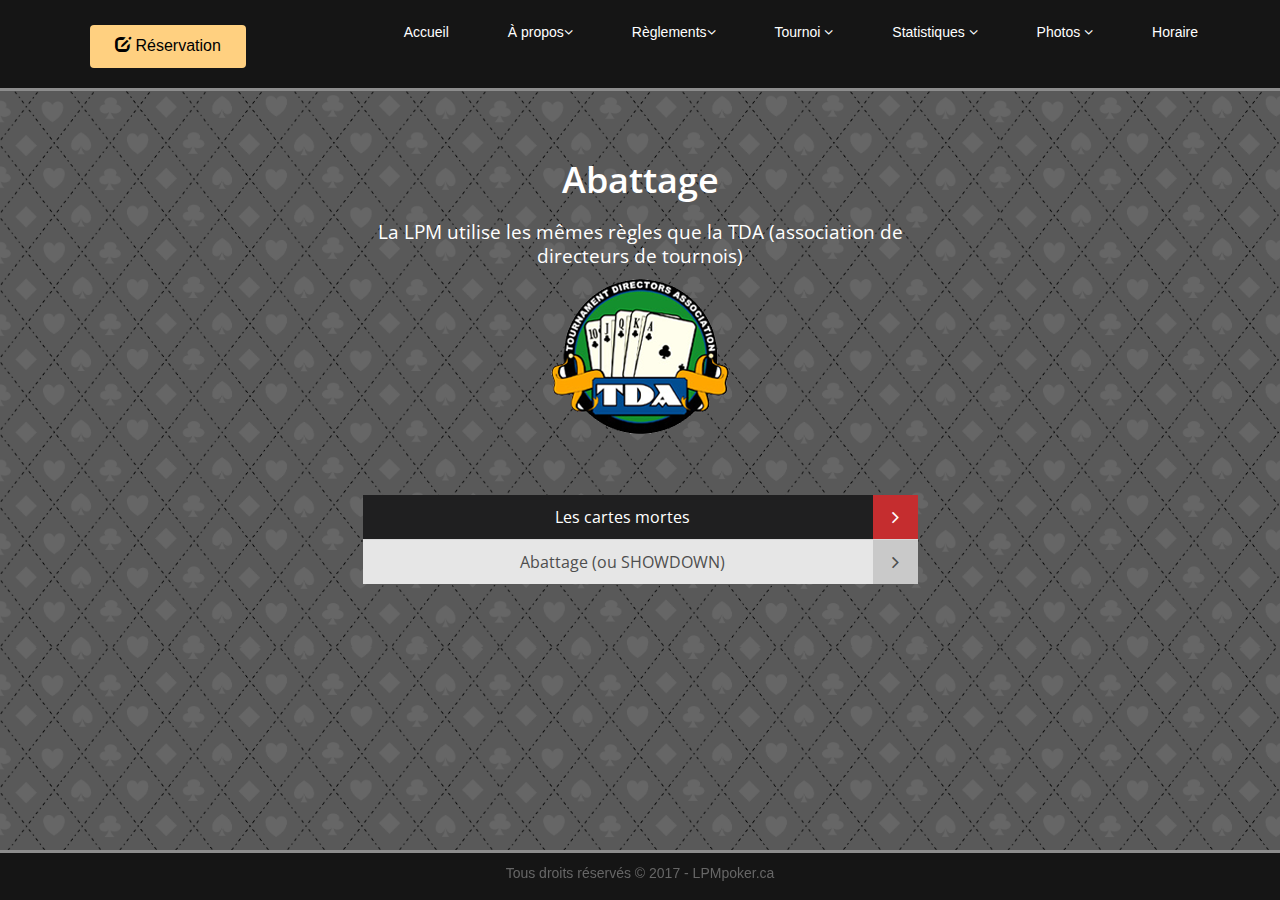
==== Abattage.html @ ae27a66c "first website upload" ====
<!DOCTYPE HTML>
<html lang="en">
<head>
 <meta charset="utf-8">
 <meta name="viewport" content="width=device-width, initial-scale=1.0">
 <meta name="description" content="">
 <meta name="author" content="">
 <title>Abattage | LPM</title>

 <link href="css/bootstrap.min.css" rel="stylesheet">
 <link href="css/font-awesome.min.css" rel="stylesheet">
 <link href="css/animate.min.css" rel="stylesheet">
 <link href="css/prettyPhoto.css" rel="stylesheet">
 <link href="css/main.css" rel="stylesheet">
 <link href="css/responsive.css" rel="stylesheet">
<link href="css/custom.css" rel="stylesheet">
 <link href="css/styles.css" rel="stylesheet" type="text/css">
<link rel="stylesheet" id="font-awesome-css" href="//netdna.bootstrapcdn.com/font-awesome/4.0.3/css/font-awesome.css" type="text/css" media="screen">
  
    
 <script src="js/html5shiv.js"></script>
 <script src="js/respond.min.js"></script>
 <![endif]-->
 <link rel="shortcut icon" href="images/ico/11.ico">
 <link rel="apple-touch-icon-precomposed" sizes="144x144" href="images/ico/apple-touch-icon-144-precomposed.png">
 <link rel="apple-touch-icon-precomposed" sizes="114x114" href="images/ico/apple-touch-icon-114-precomposed.png">
 <link rel="apple-touch-icon-precomposed" sizes="72x72" href="images/ico/apple-touch-icon-72-precomposed.png">
 <link rel="apple-touch-icon-precomposed" href="images/ico/apple-touch-icon-57-precomposed.png">
 
  <style>
body {
    background-image: url("images/overall/Background1.jpg");
    background-size: 500px;
}
</style>
</head>

<body class="start">
 <header id="header">
 <nav class="navbar navbar-inverse navbar-fixed-top " role="navigation">
 <div class="container">
 <div class="navbar-header">
 <button type="button" class="navbar-toggle" data-toggle="collapse" data-target=".navbar-collapse">
 <span class="sr-only">Toggle navigation</span>
 <span class="icon-bar"></span>
 <span class="icon-bar"></span>
 <span class="icon-bar"></span>
 </button>
 <div class="Reservation">
<a style="color:black;" href="Reservation.html" class="btn btn-reservation " role="button"><span class="glyphicon glyphicon-edit"></span> Réservation</a>            
</div>

<style>
.navbar-inverse {
  border-bottom: 3px solid #8c8c8c;
}
</style>

<style>
  .btn-reservation{
    padding: 10px 25px;
  background: #FFD080;
  color: #fff;
  border-radius: 4px;
  border:none;
  margin-top: 10px;
  margin-left: 20px;
  margin-bottom: 20px;
  text-align: center;
  font-size: 16px;
}       
</style> 
 </div>
 <div class="collapse navbar-collapse navbar-right">
 <ul class="nav navbar-nav">
 <li><a href="index.html">Accueil</a></li> 
 <li class="dropdown">
 <a class="dropdown-toggle" data-toggle="dropdown"
 href="#">À propos<i class=
 "fa fa-angle-down"></i></a>
 <ul class="dropdown-menu">
 <li>
 <a href="Ligue.html">Ligue</a>
 </li>
 <li>
 <a href="Fondation.html">Fondation OES</a>
 </li>
 <li>
 <a href="Partenaires.html">Partenaires</a>
 </li>
 </ul>
 </li>
 <li class="dropdown">
 <a class="dropdown-toggle" data-toggle="dropdown"
 href="#">Règlements<i class=
 "fa fa-angle-down"></i></a>
 <ul class="dropdown-menu">
 <li>
 <a href="Carte.html">Carte</a>
 </li>
 <li>
 <a href="Actions.html">Actions</a>
 </li>
 <li>
 <a href="Donne.html">Donne</a>
 </li>
 <li class="active">
 <a href="Abattage.html">Abattage</a>
 </li>
 </ul>
 </li>
 <li class="dropdown">
 <a href="#" class="dropdown-toggle" data-toggle="dropdown">Tournoi <i class="fa fa-angle-down"></i></a>
 <ul class="dropdown-menu"> 
 <li><a href="Info.html">Information</a></li>
 <li><a href="Promotions.html">Promotions</a></li>
 <li><a href="Reservation.html">Réservation</a></li>
 <li><a href="Structure.html">Sructure</a></li>
 </ul>
 </li>
 <li class="dropdown">
 <a href="#" class="dropdown-toggle" data-toggle="dropdown">Statistiques <i class="fa fa-angle-down"></i></a>
 <ul class="dropdown-menu">
 <li><a href="STH-C.html">Classement LPM</a></li>
 <li><a href="STH-R.html">Résultats LPM</a></li>
 </ul>
 </li>
 
<li class="dropdown">
 <a href="#" class="dropdown-toggle" data-toggle="dropdown">Photos <i class="fa fa-angle-down"></i></a>
 <ul class="dropdown-menu">
 <li ><a href="Champions.html">Champions 2014-15</a></li>
 <li><a href="Champions2.html">Champions 2015-16</a></li>
 <li><a href="Gagnants1.html">Gagnants</a></li> 
 </ul>
 </li>
<li><a href="Horaire.html">Horaire</a></li>
 </ul>
 </div>
 </div>
 </nav>
 </header>

 <style>
 #header{
    padding-bottom: 90px;    
}   
</style>
    
 <section id="blog1 ">
 <div class="container"> 
 <div class="row">
 <div class="col col-xs-12 col-sm-3 col-md-3"></div>  
 <div class="col-xs-12 col-sm-6 col-md-6 wow fadeInDown">
 <div class="center wow fadeInDown">
 <h2 style="color:white;">Abattage</h2>
 <h3 style="color:white;">La LPM utilise les mêmes règles que la TDA (association de directeurs de tournois) </h3> 
 <a href="#"><img src="images/overall/TDA.png" alt="LPM" style="width:180px;height:157px;border:0"> </a> 
 </div>
 <div class="accordion">
 <div class="panel-group" id="accordion1">
 
 
 
 <div class="panel panel-default">
 <div class="text-center"> 
 <div class="panel-heading active">
 <h3 class="panel-title">
 <a class="accordion-toggle" data-toggle="collapse" data-parent="#accordion1" href="#collapseThree1">
 Les cartes mortes
 <i class="fa fa-angle-right pull-right"></i>
 </a>
 </h3>
 </div>
     </div>
 <div id="collapseThree1" class="panel-collapse collapse">
 <div class="panel-body">
 
 <h3><b><font color=black>PASSER.</font></b><br><br>Une main est morte sur un mot ou un geste indiquant un abandon mais c’est aux joueurs suivants de vérifier la bonne interprétation du mot ou du geste. Passer (ou «folder») oblige aussi à jeter ses cartes faces cachées au milieu de la table de telle manière qu’elles ne puissent être vues.<br><br><b><font color=black>LA MAIN JETÉE INDISCERNABLE</font></b><br><br><font color=red>Toute main jetée faces cachées ayant touché une carte morte (le «muck») et jugée indiscernable par le croupier est déclarée irrémédiablement morte.</font> Le joueur ne pourra pas même récupérer ses dernières mises non suivies ni relancées sauf la partie qui ne pourrait être couverte par ses adversaires encore en jeu.<br><br><b><font color=black>LA MAIN JETÉE DISCERNABLE</font></b><br><br><font color=red>Toute main jetée faces cachées n’ayant pas touché les autres cartes mortes et même jugée discernable par le croupier est déclarée morte.</font> Elle ne peut être récupérée que dans de rares cas (impliquant une faute adverse et un montant conséquent) et sur le seul jugement du directeur de tournoi.<br><br><b><font color=black>LA MAIN TUÉE</font></b><br><br>Est morte toute main ramassée ou jetée faces cachées accidentellement par le croupier ou un autre joueur <font color=red>(rappel : c’est au joueur de protéger ses propres cartes)</font>. Si elle n’a pas touché d’autres cartes mortes ou est jugée discernable par le croupier, elle peut éventuellement être récupérée dans certains cas (impliquant un montant conséquent) et sur le seul jugement du directeur de tournoi. Si un joueur s’est fait prendre son jeu mais que ses dernières mises n’ont pas encore été ni payées ni relancées, il peut les récupérer.</h3>
 </div>
 </div>
 </div>
 <div class="panel panel-default">
 <div class="text-center"> 
 <div class="panel-heading">
 <h3 class="panel-title">
 <a class="accordion-toggle" data-toggle="collapse" data-parent="#accordion1" href="#collapseFour1">
 Abattage (ou SHOWDOWN) 
 <i class="fa fa-angle-right pull-right"></i>
 </a>
 </h3>
 </div>
     </div>
 <div id="collapseFour1" class="panel-collapse collapse">
 <div class="panel-body">
 
 <h3><b><font color=black>LA RÈGLE DU SHOW ONE SHOW ALL</font></b><br><br><font color=red>Un jeu gagnant par abandon (donc avant l’abattage), s’il est montré à une personne, doit l’être à tous.</font><br><br><b><font color=black>MONTRER UNE SEULE CARTE</font></b><br><br> Un joueur gagnant par abandon (donc avant l’abattage) peut ne montrer qu’une seule carte.<br><br><b><font color=black>L’ORDRE D’ABATTAGE DES MAINS</font></b><br><br> Un joueur prétendant gagner à l’abattage doit montrer sa main. <font color=red>C’est au dernier relanceur du dernier tour d’enchères (ou au premier de parole s’il n’y a pas eu de mise au dernier tour) d’exposer d’abord son jeu, puis ceux qui prétendent le battre dans le sens des aiguilles d’une montre.</font> Il est cependant de bon ton de montrer rapidement un jeu fortement susceptible de gagner.<br><br><b><font color=black>LES MAINS « ALL-IN »</font></b><br><br> Quand plus aucune mise ne peut être effectuée avant la fin d’un coup parce que tous les joueurs (ou tous sauf un) sont à tapis : toutes les cartes des joueurs encore dans le coup sont obligatoirement et immédiatement révélées et ne peuvent en aucun cas être jetées faces cachées. Les cartes restantes du board sont alors révélées et le gagnant est désigné.<br><br><b><font color=black>LE DROIT DE CACHER UNE MAIN PERDANTE</font></b><br><br> Les joueurs renonçant à gagner et n’ayant pas encore montré leur main peuvent la jeter faces cachées (sauf dans le cas des joueurs à tapis). Cet acte n’est pas une action de passer (fold) car cela n’existe pas à l’abattage mais bien un simple droit de jeter sa main (muck) qui ne prendra effet que lorsque la main sera effectivement mélangée aux autres cartes jetées par le croupier ou le donneur. Cet acte peut-être interrompu par une demande exceptionnelle à voir les cartes (voir plus loin).<br><br><b><font color=black>LE DROIT DE CACHER UNE MAIN GAGNANTE</font></b><br><br> Dans le cas d’un abattage ou tous les joueurs sauf un renoncent à gagner en jetant leurs cartes faces cachées, le dernier joueur gagne le pot comme possesseur de la dernière main vivante et n’est pas obligé de la montrer. Cet acte peut-être interrompu par une demande exceptionnelle à voir les cartes (voir plus loin).<br><br><b><font color=black>LE DROIT DE VOIR LES CARTES A L’ABATTAGE</font></b><br><br> N’importe quel joueur à la table peut exiger de voir exceptionnellement les mains non dévoilées qui étaient présentes à l’abattage. Néanmoins ce droit n’a pour seul but que de combattre la collusion et il ne pourra en aucun cas être utilisé ni en tête à tête ni de manière continuelle. Ce droit n’est habituellement accordé par les managers qu’une seule fois par personne et par tournoi.<br><br><b><font color=black>LES MALENTENDUS A L’ABATTAGE</font></b><br><br> Les cartes parlent : elles déterminent le vainqueur si des annonces incorrectes de mains ont été faites. Une mauvaise annonce de main jugée volontaire ou répétitive par l’arbitrage sera sanctionnée. Une main jetée faces cachées pendant l’abattage peut être récupérée par son propriétaire (puisqu’il ne s’agit pas d’une main passée, voir plus haut) si elle est jugée discernable et sous le contrôle du directeur de tournoi. Une main jetée faces cachées pendant l’abattage et qui se retourne, soit accidentellement, soit par l’intervention du gagnant en cours, est vivante. Une main jetée faces cachées pendant l’abattage et retournée soit par le croupier, soit par un quelconque joueur autre que le gagnant en cours, soit sur une demande de ces mêmes joueurs, est morte. Toute main non clairement discernable est morte, même dans le cas d’une mauvaise annonce adverse. Rappel : c’est aux joueurs de protéger leurs mains jusqu’à ce que le vainqueur soit clairement établi.<br><br><b><font color=black>LA MAIN GAGNANTE A L’ABATTAGE</font></b><br><br>La main gagnante montrée par le vainqueur à l’abattage doit l’être entièrement (les deux cartes) et à tous.<br><br><b><font color=black>PROTEGER LA MAIN GAGNANTE</font></b><br><br> La main gagnante doit absolument être protégée et mise à l’écart par le croupier ou le donneur et ceci même sur abandon des adversaires. Ceci afin de systématiquement ramasser les mains perdantes et d’être sûr d’attribuer les jetons à la dernière main vivante avant de la ramasser elle-même et de la mélanger au paquet.<br><br><b><font color=black>LE VAINQUEUR INDEFINI</font></b><br><br> Si un pot est attribué prématurément à un joueur sur une faute du donneur ou d’un joueur hors du coup et que cette faute a provoqué une situation ou le véritable vainqueur ne peut être défini : le pot sera partagé entre les derniers joueurs en lice.<br><br><b><font color=black>LE JETON SUPPLEMENTAIRE</font></b><br><br> En cas de partage, les jetons indivisibles sont donnés aux premiers joueurs à gauche du bouton (ou du donneur).<br><br><b><font color=black>LES PARTAGES MULTIPLES</font></b><br><br> Les pots multiples sont partagés un par un en cas de partages multiples et cela en commençant par les pots extérieurs.<br><br><b><font color=black>LES JOUEURS SORTANTS</font></b><br><br>Un joueur éliminé est annoncé par le croupier et doit quitter la table. En l’absence de croupier il doit s’annoncer aux responsables. <font color=red>Seuls les joueurs encore en lice peuvent être assis à une table de tournoi.</font><br><br><b><font color=black>DEUX SORTANTS SIMULTANÉS</font></b><br><br> <font color=red>Si deux joueurs sont éliminés en même temps, celui ayant possédé le plus gros tapis au début du coup sera le mieux classé. Si les deux joueurs possédaient le même tapis, ils sont définitivement ex-æquo.</font><br><br><b><font color=black>ANNONCER LES ERREURS</font></b><br><br> Les joueurs (même hors du coup) sont encouragés à signaler et aider à rectifier toute erreur faite lors de l’attribution finale des pots.</h3>
 
 </div>
 </div>
 </div>
 
 </div>
 </div>
 </div>
 <div class="col col-xs-12 col-sm-3 col-md-3"></div>  
 
 </div>
 </div><!--container-->
 </section>
 
    
 <nav class="navbar navbar-default navbar-fixed-bottom">  
 <div id="footer" class="container">   
  <div class="row">
 <div class="col col-xs-12 col-sm-3 col-md-3"></div>
 <div class="col-xs-12 col-sm-6 col-md-6">
 <div class="text-center"> 
 <div class="widget">
<p>Tous droits réservés &copy; 2017 - LPMpoker.ca</p> 
</div>
 </div>
 </div>
 <div class="col-xs-12 col-sm-3 col-md-3"> </div>     
</div>
 </div>  
</nav>
 
<style>
 #footer {  
  position: absolute;
  left: 0;
  bottom: 0;
  height: 50px;
  width: 100%;  
  margin: auto;
    
  padding-top: 10px;
  padding-bottom: 10px;
  color: #666666;
  background: #151515; 
  border-top: 3px solid #8c8c8c;
}   
</style>   
       
<script src="//static.getclicky.com/js" type="text/javascript"></script>
<script type="text/javascript">try{ clicky.init(100830663); }catch(e){}</script>
<noscript><p><img alt="Clicky" width="1" height="1" src="//in.getclicky.com/100830663ns.gif" /></p></noscript>
 <script src="js/jquery.js"></script>
 <script src="js/bootstrap.min.js"></script>
 <script src="js/jquery.prettyPhoto.js"></script>
 <script src="js/jquery.isotope.min.js"></script>
 <script src="js/main.js"></script>
 <script src="js/wow.min.js"></script>
<script src="//ajax.googleapis.com/ajax/libs/jquery/1.11.0/jquery.min.js"></script>
 <div class="scroll-top-wrapper ">
<span class="scroll-top-inner">
 <i class="fa fa-2x fa-arrow-circle-up"></i>
</span>
 </div>
 
</body>
</html>
---- css/prettyPhoto.css ----
div.pp_default .pp_top,div.pp_default .pp_top .pp_middle,div.pp_default .pp_top .pp_left,div.pp_default .pp_top .pp_right,div.pp_default .pp_bottom,div.pp_default .pp_bottom .pp_left,div.pp_default .pp_bottom .pp_middle,div.pp_default .pp_bottom .pp_right{height:13px}
div.pp_default .pp_top .pp_left{background:url(../images/prettyPhoto/default/sprite.png) -78px -93px no-repeat}
div.pp_default .pp_top .pp_middle{background:url(../images/prettyPhoto/default/sprite_x.png) top left repeat-x}
div.pp_default .pp_top .pp_right{background:url(../images/prettyPhoto/default/sprite.png) -112px -93px no-repeat}
div.pp_default .pp_content .ppt{color:#f8f8f8}
div.pp_default .pp_content_container .pp_left{background:url(../images/prettyPhoto/default/sprite_y.png) -7px 0 repeat-y;padding-left:13px}
div.pp_default .pp_content_container .pp_right{background:url(../images/prettyPhoto/default/sprite_y.png) top right repeat-y;padding-right:13px}
div.pp_default .pp_next:hover{background:url(../images/prettyPhoto/default/sprite_next.png) center right no-repeat;cursor:pointer}
div.pp_default .pp_previous:hover{background:url(../images/prettyPhoto/default/sprite_prev.png) center left no-repeat;cursor:pointer}
div.pp_default .pp_expand{background:url(../images/prettyPhoto/default/sprite.png) 0 -29px no-repeat;cursor:pointer;width:28px;height:28px}
div.pp_default .pp_expand:hover{background:url(../images/prettyPhoto/default/sprite.png) 0 -56px no-repeat;cursor:pointer}
div.pp_default .pp_contract{background:url(../images/prettyPhoto/default/sprite.png) 0 -84px no-repeat;cursor:pointer;width:28px;height:28px}
div.pp_default .pp_contract:hover{background:url(../images/prettyPhoto/default/sprite.png) 0 -113px no-repeat;cursor:pointer}
div.pp_default .pp_close{width:30px;height:30px;background:url(../images/prettyPhoto/default/sprite.png) 2px 1px no-repeat;cursor:pointer}
div.pp_default .pp_gallery ul li a{background:url(../images/prettyPhoto/default/default_thumb.png) center center #f8f8f8;border:1px solid #aaa}
div.pp_default .pp_social{margin-top:7px}
div.pp_default .pp_gallery a.pp_arrow_previous,div.pp_default .pp_gallery a.pp_arrow_next{position:static;left:auto}
div.pp_default .pp_nav .pp_play,div.pp_default .pp_nav .pp_pause{background:url(../images/prettyPhoto/default/sprite.png) -51px 1px no-repeat;height:30px;width:30px}
div.pp_default .pp_nav .pp_pause{background-position:-51px -29px}
div.pp_default a.pp_arrow_previous,div.pp_default a.pp_arrow_next{background:url(../images/prettyPhoto/default/sprite.png) -31px -3px no-repeat;height:20px;width:20px;margin:4px 0 0}
div.pp_default a.pp_arrow_next{left:52px;background-position:-82px -3px}
div.pp_default .pp_content_container .pp_details{margin-top:5px}
div.pp_default .pp_nav{clear:none;height:30px;width:110px;position:relative}
div.pp_default .pp_nav .currentTextHolder{font-family:Georgia;font-style:italic;color:#999;font-size:11px;left:75px;line-height:25px;position:absolute;top:2px;margin:0;padding:0 0 0 10px}
div.pp_default .pp_close:hover,div.pp_default .pp_nav .pp_play:hover,div.pp_default .pp_nav .pp_pause:hover,div.pp_default .pp_arrow_next:hover,div.pp_default .pp_arrow_previous:hover{opacity:0.7}
div.pp_default .pp_description{font-size:11px;font-weight:700;line-height:14px;margin:5px 50px 5px 0}
div.pp_default .pp_bottom .pp_left{background:url(../images/prettyPhoto/default/sprite.png) -78px -127px no-repeat}
div.pp_default .pp_bottom .pp_middle{background:url(../images/prettyPhoto/default/sprite_x.png) bottom left repeat-x}
div.pp_default .pp_bottom .pp_right{background:url(../images/prettyPhoto/default/sprite.png) -112px -127px no-repeat}
div.pp_default .pp_loaderIcon{background:url(../images/prettyPhoto/default/loader.gif) center center no-repeat}
div.light_rounded .pp_top .pp_left{background:url(../images/prettyPhoto/light_rounded/sprite.png) -88px -53px no-repeat}
div.light_rounded .pp_top .pp_right{background:url(../images/prettyPhoto/light_rounded/sprite.png) -110px -53px no-repeat}
div.light_rounded .pp_next:hover{background:url(../images/prettyPhoto/light_rounded/btnNext.png) center right no-repeat;cursor:pointer}
div.light_rounded .pp_previous:hover{background:url(../images/prettyPhoto/light_rounded/btnPrevious.png) center left no-repeat;cursor:pointer}
div.light_rounded .pp_expand{background:url(../images/prettyPhoto/light_rounded/sprite.png) -31px -26px no-repeat;cursor:pointer}
div.light_rounded .pp_expand:hover{background:url(../images/prettyPhoto/light_rounded/sprite.png) -31px -47px no-repeat;cursor:pointer}
div.light_rounded .pp_contract{background:url(../images/prettyPhoto/light_rounded/sprite.png) 0 -26px no-repeat;cursor:pointer}
div.light_rounded .pp_contract:hover{background:url(../images/prettyPhoto/light_rounded/sprite.png) 0 -47px no-repeat;cursor:pointer}
div.light_rounded .pp_close{width:75px;height:22px;background:url(../images/prettyPhoto/light_rounded/sprite.png) -1px -1px no-repeat;cursor:pointer}
div.light_rounded .pp_nav .pp_play{background:url(../images/prettyPhoto/light_rounded/sprite.png) -1px -100px no-repeat;height:15px;width:14px}
div.light_rounded .pp_nav .pp_pause{background:url(../images/prettyPhoto/light_rounded/sprite.png) -24px -100px no-repeat;height:15px;width:14px}
div.light_rounded .pp_arrow_previous{background:url(../images/prettyPhoto/light_rounded/sprite.png) 0 -71px no-repeat}
div.light_rounded .pp_arrow_next{background:url(../images/prettyPhoto/light_rounded/sprite.png) -22px -71px no-repeat}
div.light_rounded .pp_bottom .pp_left{background:url(../images/prettyPhoto/light_rounded/sprite.png) -88px -80px no-repeat}
div.light_rounded .pp_bottom .pp_right{background:url(../images/prettyPhoto/light_rounded/sprite.png) -110px -80px no-repeat}
div.dark_rounded .pp_top .pp_left{background:url(../images/prettyPhoto/dark_rounded/sprite.png) -88px -53px no-repeat}
div.dark_rounded .pp_top .pp_right{background:url(../images/prettyPhoto/dark_rounded/sprite.png) -110px -53px no-repeat}
div.dark_rounded .pp_content_container .pp_left{background:url(../images/prettyPhoto/dark_rounded/contentPattern.png) top left repeat-y}
div.dark_rounded .pp_content_container .pp_right{background:url(../images/prettyPhoto/dark_rounded/contentPattern.png) top right repeat-y}
div.dark_rounded .pp_next:hover{background:url(../images/prettyPhoto/dark_rounded/btnNext.png) center right no-repeat;cursor:pointer}
div.dark_rounded .pp_previous:hover{background:url(../images/prettyPhoto/dark_rounded/btnPrevious.png) center left no-repeat;cursor:pointer}
div.dark_rounded .pp_expand{background:url(../images/prettyPhoto/dark_rounded/sprite.png) -31px -26px no-repeat;cursor:pointer}
div.dark_rounded .pp_expand:hover{background:url(../images/prettyPhoto/dark_rounded/sprite.png) -31px -47px no-repeat;cursor:pointer}
div.dark_rounded .pp_contract{background:url(../images/prettyPhoto/dark_rounded/sprite.png) 0 -26px no-repeat;cursor:pointer}
div.dark_rounded .pp_contract:hover{background:url(../images/prettyPhoto/dark_rounded/sprite.png) 0 -47px no-repeat;cursor:pointer}
div.dark_rounded .pp_close{width:75px;height:22px;background:url(../images/prettyPhoto/dark_rounded/sprite.png) -1px -1px no-repeat;cursor:pointer}
div.dark_rounded .pp_description{margin-right:85px;color:#fff}
div.dark_rounded .pp_nav .pp_play{background:url(../images/prettyPhoto/dark_rounded/sprite.png) -1px -100px no-repeat;height:15px;width:14px}
div.dark_rounded .pp_nav .pp_pause{background:url(../images/prettyPhoto/dark_rounded/sprite.png) -24px -100px no-repeat;height:15px;width:14px}
div.dark_rounded .pp_arrow_previous{background:url(../images/prettyPhoto/dark_rounded/sprite.png) 0 -71px no-repeat}
div.dark_rounded .pp_arrow_next{background:url(../images/prettyPhoto/dark_rounded/sprite.png) -22px -71px no-repeat}
div.dark_rounded .pp_bottom .pp_left{background:url(../images/prettyPhoto/dark_rounded/sprite.png) -88px -80px no-repeat}
div.dark_rounded .pp_bottom .pp_right{background:url(../images/prettyPhoto/dark_rounded/sprite.png) -110px -80px no-repeat}
div.dark_rounded .pp_loaderIcon{background:url(../images/prettyPhoto/dark_rounded/loader.gif) center center no-repeat}
div.dark_square .pp_left,div.dark_square .pp_middle,div.dark_square .pp_right,div.dark_square .pp_content{background:#000}
div.dark_square .pp_description{color:#fff;margin:0 85px 0 0}
div.dark_square .pp_loaderIcon{background:url(../images/prettyPhoto/dark_square/loader.gif) center center no-repeat}
div.dark_square .pp_expand{background:url(../images/prettyPhoto/dark_square/sprite.png) -31px -26px no-repeat;cursor:pointer}
div.dark_square .pp_expand:hover{background:url(../images/prettyPhoto/dark_square/sprite.png) -31px -47px no-repeat;cursor:pointer}
div.dark_square .pp_contract{background:url(../images/prettyPhoto/dark_square/sprite.png) 0 -26px no-repeat;cursor:pointer}
div.dark_square .pp_contract:hover{background:url(../images/prettyPhoto/dark_square/sprite.png) 0 -47px no-repeat;cursor:pointer}
div.dark_square .pp_close{width:75px;height:22px;background:url(../images/prettyPhoto/dark_square/sprite.png) -1px -1px no-repeat;cursor:pointer}
div.dark_square .pp_nav{clear:none}
div.dark_square .pp_nav .pp_play{background:url(../images/prettyPhoto/dark_square/sprite.png) -1px -100px no-repeat;height:15px;width:14px}
div.dark_square .pp_nav .pp_pause{background:url(../images/prettyPhoto/dark_square/sprite.png) -24px -100px no-repeat;height:15px;width:14px}
div.dark_square .pp_arrow_previous{background:url(../images/prettyPhoto/dark_square/sprite.png) 0 -71px no-repeat}
div.dark_square .pp_arrow_next{background:url(../images/prettyPhoto/dark_square/sprite.png) -22px -71px no-repeat}
div.dark_square .pp_next:hover{background:url(../images/prettyPhoto/dark_square/btnNext.png) center right no-repeat;cursor:pointer}
div.dark_square .pp_previous:hover{background:url(../images/prettyPhoto/dark_square/btnPrevious.png) center left no-repeat;cursor:pointer}
div.light_square .pp_expand{background:url(../images/prettyPhoto/light_square/sprite.png) -31px -26px no-repeat;cursor:pointer}
div.light_square .pp_expand:hover{background:url(../images/prettyPhoto/light_square/sprite.png) -31px -47px no-repeat;cursor:pointer}
div.light_square .pp_contract{background:url(../images/prettyPhoto/light_square/sprite.png) 0 -26px no-repeat;cursor:pointer}
div.light_square .pp_contract:hover{background:url(../images/prettyPhoto/light_square/sprite.png) 0 -47px no-repeat;cursor:pointer}
div.light_square .pp_close{width:75px;height:22px;background:url(../images/prettyPhoto/light_square/sprite.png) -1px -1px no-repeat;cursor:pointer}
div.light_square .pp_nav .pp_play{background:url(../images/prettyPhoto/light_square/sprite.png) -1px -100px no-repeat;height:15px;width:14px}
div.light_square .pp_nav .pp_pause{background:url(../images/prettyPhoto/light_square/sprite.png) -24px -100px no-repeat;height:15px;width:14px}
div.light_square .pp_arrow_previous{background:url(../images/prettyPhoto/light_square/sprite.png) 0 -71px no-repeat}
div.light_square .pp_arrow_next{background:url(../images/prettyPhoto/light_square/sprite.png) -22px -71px no-repeat}
div.light_square .pp_next:hover{background:url(../images/prettyPhoto/light_square/btnNext.png) center right no-repeat;cursor:pointer}
div.light_square .pp_previous:hover{background:url(../images/prettyPhoto/light_square/btnPrevious.png) center left no-repeat;cursor:pointer}
div.facebook .pp_top .pp_left{background:url(../images/prettyPhoto/facebook/sprite.png) -88px -53px no-repeat}
div.facebook .pp_top .pp_middle{background:url(../images/prettyPhoto/facebook/contentPatternTop.png) top left repeat-x}
div.facebook .pp_top .pp_right{background:url(../images/prettyPhoto/facebook/sprite.png) -110px -53px no-repeat}
div.facebook .pp_content_container .pp_left{background:url(../images/prettyPhoto/facebook/contentPatternLeft.png) top left repeat-y}
div.facebook .pp_content_container .pp_right{background:url(../images/prettyPhoto/facebook/contentPatternRight.png) top right repeat-y}
div.facebook .pp_expand{background:url(../images/prettyPhoto/facebook/sprite.png) -31px -26px no-repeat;cursor:pointer}
div.facebook .pp_expand:hover{background:url(../images/prettyPhoto/facebook/sprite.png) -31px -47px no-repeat;cursor:pointer}
div.facebook .pp_contract{background:url(../images/prettyPhoto/facebook/sprite.png) 0 -26px no-repeat;cursor:pointer}
div.facebook .pp_contract:hover{background:url(../images/prettyPhoto/facebook/sprite.png) 0 -47px no-repeat;cursor:pointer}
div.facebook .pp_close{width:22px;height:22px;background:url(../images/prettyPhoto/facebook/sprite.png) -1px -1px no-repeat;cursor:pointer}
div.facebook .pp_description{margin:0 37px 0 0}
div.facebook .pp_loaderIcon{background:url(../images/prettyPhoto/facebook/loader.gif) center center no-repeat}
div.facebook .pp_arrow_previous{background:url(../images/prettyPhoto/facebook/sprite.png) 0 -71px no-repeat;height:22px;margin-top:0;width:22px}
div.facebook .pp_arrow_previous.disabled{background-position:0 -96px;cursor:default}
div.facebook .pp_arrow_next{background:url(../images/prettyPhoto/facebook/sprite.png) -32px -71px no-repeat;height:22px;margin-top:0;width:22px}
div.facebook .pp_arrow_next.disabled{background-position:-32px -96px;cursor:default}
div.facebook .pp_nav{margin-top:0}
div.facebook .pp_nav p{font-size:15px;padding:0 3px 0 4px}
div.facebook .pp_nav .pp_play{background:url(../images/prettyPhoto/facebook/sprite.png) -1px -123px no-repeat;height:22px;width:22px}
div.facebook .pp_nav .pp_pause{background:url(../images/prettyPhoto/facebook/sprite.png) -32px -123px no-repeat;height:22px;width:22px}
div.facebook .pp_next:hover{background:url(../images/prettyPhoto/facebook/btnNext.png) center right no-repeat;cursor:pointer}
div.facebook .pp_previous:hover{background:url(../images/prettyPhoto/facebook/btnPrevious.png) center left no-repeat;cursor:pointer}
div.facebook .pp_bottom .pp_left{background:url(../images/prettyPhoto/facebook/sprite.png) -88px -80px no-repeat}
div.facebook .pp_bottom .pp_middle{background:url(../images/prettyPhoto/facebook/contentPatternBottom.png) top left repeat-x}
div.facebook .pp_bottom .pp_right{background:url(../images/prettyPhoto/facebook/sprite.png) -110px -80px no-repeat}
div.pp_pic_holder a:focus{outline:none}
div.pp_overlay{background:#000;display:none;left:0;position:absolute;top:0;width:100%;z-index:9500}
div.pp_pic_holder{display:none;position:absolute;width:100px;z-index:10000}
.pp_content{height:40px;min-width:40px}
* html .pp_content{width:40px}
.pp_content_container{position:relative;text-align:left;width:100%}
.pp_content_container .pp_left{padding-left:20px}
.pp_content_container .pp_right{padding-right:20px}
.pp_content_container .pp_details{float:left;margin:10px 0 2px}
.pp_description{display:none;margin:0}
.pp_social{float:left;margin:0}
.pp_social .facebook{float:left;margin-left:5px;width:55px;overflow:hidden}
.pp_social .twitter{float:left}
.pp_nav{clear:right;float:left;margin:3px 10px 0 0}
.pp_nav p{float:left;white-space:nowrap;margin:2px 4px}
.pp_nav .pp_play,.pp_nav .pp_pause{float:left;margin-right:4px;text-indent:-10000px}
a.pp_arrow_previous,a.pp_arrow_next{display:block;float:left;height:15px;margin-top:3px;overflow:hidden;text-indent:-10000px;width:14px}
.pp_hoverContainer{position:absolute;top:0;width:100%;z-index:2000}
.pp_gallery{display:none;left:50%;margin-top:-50px;position:absolute;z-index:10000}
.pp_gallery div{float:left;overflow:hidden;position:relative}
.pp_gallery ul{float:left;height:35px;position:relative;white-space:nowrap;margin:0 0 0 5px;padding:0}
.pp_gallery ul a{border:1px rgba(0,0,0,0.5) solid;display:block;float:left;height:33px;overflow:hidden}
.pp_gallery ul a img{border:0}
.pp_gallery li{display:block;float:left;margin:0 5px 0 0;padding:0}
.pp_gallery li.default a{background:url(../images/prettyPhoto/facebook/default_thumbnail.gif) 0 0 no-repeat;display:block;height:33px;width:50px}
.pp_gallery .pp_arrow_previous,.pp_gallery .pp_arrow_next{margin-top:7px!important}
a.pp_next{background:url(../images/prettyPhoto/light_rounded/btnNext.png) 10000px 10000px no-repeat;display:block;float:right;height:100%;text-indent:-10000px;width:49%}
a.pp_previous{background:url(../images/prettyPhoto/light_rounded/btnNext.png) 10000px 10000px no-repeat;display:block;float:left;height:100%;text-indent:-10000px;width:49%}
a.pp_expand,a.pp_contract{cursor:pointer;display:none;height:20px;position:absolute;right:30px;text-indent:-10000px;top:10px;width:20px;z-index:20000}
a.pp_close{position:absolute;right:0;top:0;display:block;line-height:22px;text-indent:-10000px}
.pp_loaderIcon{display:block;height:24px;left:50%;position:absolute;top:50%;width:24px;margin:-12px 0 0 -12px}
#pp_full_res{line-height:1!important}
#pp_full_res .pp_inline{text-align:left}
#pp_full_res .pp_inline p{margin:0 0 15px}
div.ppt{color:#fff;display:none;font-size:17px;z-index:9999;margin:0 0 5px 15px}
div.pp_default .pp_content,div.light_rounded .pp_content{background-color:#fff}
div.pp_default #pp_full_res .pp_inline,div.light_rounded .pp_content .ppt,div.light_rounded #pp_full_res .pp_inline,div.light_square .pp_content .ppt,div.light_square #pp_full_res .pp_inline,div.facebook .pp_content .ppt,div.facebook #pp_full_res .pp_inline{color:#000}
div.pp_default .pp_gallery ul li a:hover,div.pp_default .pp_gallery ul li.selected a,.pp_gallery ul a:hover,.pp_gallery li.selected a{border-color:#fff}
div.pp_default .pp_details,div.light_rounded .pp_details,div.dark_rounded .pp_details,div.dark_square .pp_details,div.light_square .pp_details,div.facebook .pp_details{position:relative}
div.light_rounded .pp_top .pp_middle,div.light_rounded .pp_content_container .pp_left,div.light_rounded .pp_content_container .pp_right,div.light_rounded .pp_bottom .pp_middle,div.light_square .pp_left,div.light_square .pp_middle,div.light_square .pp_right,div.light_square .pp_content,div.facebook .pp_content{background:#fff}
div.light_rounded .pp_description,div.light_square .pp_description{margin-right:85px}
div.light_rounded .pp_gallery a.pp_arrow_previous,div.light_rounded .pp_gallery a.pp_arrow_next,div.dark_rounded .pp_gallery a.pp_arrow_previous,div.dark_rounded .pp_gallery a.pp_arrow_next,div.dark_square .pp_gallery a.pp_arrow_previous,div.dark_square .pp_gallery a.pp_arrow_next,div.light_square .pp_gallery a.pp_arrow_previous,div.light_square .pp_gallery a.pp_arrow_next{margin-top:12px!important}
div.light_rounded .pp_arrow_previous.disabled,div.dark_rounded .pp_arrow_previous.disabled,div.dark_square .pp_arrow_previous.disabled,div.light_square .pp_arrow_previous.disabled{background-position:0 -87px;cursor:default}
div.light_rounded .pp_arrow_next.disabled,div.dark_rounded .pp_arrow_next.disabled,div.dark_square .pp_arrow_next.disabled,div.light_square .pp_arrow_next.disabled{background-position:-22px -87px;cursor:default}
div.light_rounded .pp_loaderIcon,div.light_square .pp_loaderIcon{background:url(../images/prettyPhoto/light_rounded/loader.gif) center center no-repeat}
div.dark_rounded .pp_top .pp_middle,div.dark_rounded .pp_content,div.dark_rounded .pp_bottom .pp_middle{background:url(../images/prettyPhoto/dark_rounded/contentPattern.png) top left repeat}
div.dark_rounded .currentTextHolder,div.dark_square .currentTextHolder{color:#c4c4c4}
div.dark_rounded #pp_full_res .pp_inline,div.dark_square #pp_full_res .pp_inline{color:#fff}
.pp_top,.pp_bottom{height:20px;position:relative}
* html .pp_top,* html .pp_bottom{padding:0 20px}
.pp_top .pp_left,.pp_bottom .pp_left{height:20px;left:0;position:absolute;width:20px}
.pp_top .pp_middle,.pp_bottom .pp_middle{height:20px;left:20px;position:absolute;right:20px}
* html .pp_top .pp_middle,* html .pp_bottom .pp_middle{left:0;position:static}
.pp_top .pp_right,.pp_bottom .pp_right{height:20px;left:auto;position:absolute;right:0;top:0;width:20px}
.pp_fade,.pp_gallery li.default a img{display:none}
---- css/main.css ----
@import url(http://fonts.googleapis.com/css?family=Open+Sans:300italic,400italic,600italic,700italic,800italic,400,600,700,300,800);

/************************
 ******* body *********
 *********************/

body{
    height: 100%;
    background-image: url(/images/overall/Background1.jpg);
    background-size: 500px;
    background-attachment: scroll; 
}

 
/************************
 ******* Horaire *********
 *********************/

 .agenda {  }

/*Header*/
.Date  {
color: burlywood;
text-align: center;
font-size: 18px;
}

.Heure  {
color: burlywood;
text-align: center;
font-size: 18px;
}

.Évènement {
color: burlywood;
text-align: center;
font-size: 18px;
}


/* Dates */
.agenda .agenda-date { width: 170px; }
.agenda .agenda-date .dayofmonth {
  width: 40px;
  font-size: 36px;
  line-height: 36px;
  float: left;
  text-align: right;
  margin-right: 10px; 
  background: #FFD080;
}
  
.dayofweek{
 font-size: 14px;
 color: blanchedalmond;
  
}
.agenda .agenda-date .shortdate {
  font-size: 0.75em;
  color: blanchedalmond;
  font-size: 11px;
}


/* Times */
.agenda .agenda-time { width: 140px;
  text-align: center;
  font-size: 16px;
  color: blanchedalmond;
} 


/* Events */
.agenda .agenda-events {  } 
.agenda .agenda-events .agenda-event  { 
 color: blanchedalmond;
 text-align: center;
} 

.Tournoi{
 color: blanchedalmond;
 text-align: center; 
 font-size: 12px;
}

@media (max-width: 767px) {
    
}

/*************************
*******scroll-top-wrapper******
**************************/
.scroll-top-wrapper {
 position: fixed;
opacity: 0;
visibility: hidden;
overflow: hidden;
text-align: center;
z-index: 99999999;
 background-color: #777777;
color: #eeeeee;
width: 50px;
height: 48px;
line-height: 48px;
right: 30px;
bottom: 30px;
padding-top: 2px;
border-top-left-radius: 10px;
border-top-right-radius: 10px;
border-bottom-right-radius: 10px;
border-bottom-left-radius: 10px;
-webkit-transition: all 0.5s ease-in-out;
-moz-transition: all 0.5s ease-in-out;
-ms-transition: all 0.5s ease-in-out;
-o-transition: all 0.5s ease-in-out;
transition: all 0.5s ease-in-out;
}
.scroll-top-wrapper:hover {
background-color: #888888;
}
.scroll-top-wrapper.show {
 visibility:visible;
 cursor:pointer;
opacity: 1.0;
}
.scroll-top-wrapper i.fa {
line-height: inherit;
}


/*************************
*******Header******
**************************/

.btn-reservation{
    padding: 10px 25px;
  background: #FFD080;
  color: #fff;
  border-radius: 4px;
  border:none;
  margin-top: 10px;
  margin-left: 20px;
  margin-bottom: 20px;
  text-align: center;
  font-size: 16px;
}

.navbar-inverse {
  border-bottom: 3px solid #8c8c8c;
}

#header{
    padding-bottom: 90px;
    
}



/*************************
*******Blog1******
**************************/
 


/*************************
*******Footer******
**************************/
#footer {
    
  position: absolute;
  left: 0;
  bottom: 0;
  height: 50px;
  width: 100%;  
  margin: auto;
    
  padding-top: 10px;
  padding-bottom: 10px;
  color: #666666;
  background: #151515; 
  border-top: 3px solid #8c8c8c;
}

#footer a {
  color: #fff;
}

#footer a:hover {
  color: #e58c8e;
}

#footer ul {
  list-style: none;
  padding: 0;
  margin: 0;
}

#footer ul > li {
  display: inline-block;
  margin-left: 15px;
}
 
#footer ul li a {
  color: #808080;
}

#footer .widget {
  margin-bottom: 20px;
}

.middle1,
  middle2{
  padding-top: 5px;
  }





/*************************
*******Typography******
**************************/
 
    
  background: #fff;  
  font-family: 'Open Sans', sans-serif;
  color:#4e4e4e;
  line-height: 22px;
}

.jumbotron{
    position: relative;
    padding: 200px 0 140px 0;
    margin-top:0 !important;
    background: #eee;
    text-align:center;
    margin-bottom: 25px !important;
}

h1,
h2,
h3,
h4,
h5,
h6 {
  font-weight: 600;
  font-family: 'Open Sans', sans-serif;
  color:#4e4e4e;
}

h1{
  font-size: 36px;
  color:#fff;
}

h2{
  font-size: 20px;
}

h3{
  font-size: 19px;
  color: #787878;
  font-weight: 400;
  line-height: 24px;
}

h4{
  font-size: 16px;
}

a {
  color: #c52d2f;
  -webkit-transition: color 300ms, background-color 300ms;
  -moz-transition: color 300ms, background-color 300ms;
  -o-transition:  color 300ms, background-color 300ms;
  transition:  color 300ms, background-color 300ms;
}

a:hover, a:focus {
  color: #d43133;
}

hr {
  border-top: 1px solid #e5e5e5;
  border-bottom: 1px solid #fff;
}

.btn-primary {
  padding: 10px 25px;
  background: #f2f2f2;
  color: #000;
  border-radius: 4px;
  border:none;
  margin-top: 10px;
}

.btn-danger{
  padding: 10px 25px;
  background: #c52d2f;
  color: #fff;
  border-radius: 4px;
  border:none;
  margin-top: 10px;
}
  
.btn-danger: hover{
  background: #666666;
}

.btn-warning{
  padding: 10px 25px;
  background: #FFD080;
  color: #fff;
  border-radius: 4px;
  border:none;
  margin-top: 10px;
}

.btn-success{
  padding: 10px 25px;
  background: #595959;
  color: #fff;
  border-radius: 4px;
  border:none;
  margin-top: 10px;
}

.btn-success:hover{
  background: #404040;  
}

.btn-primary:hover,
.btn-primary:focus{
  background: #666666;
  outline: none;
  box-shadow: none;
}

.btn-transparent {
  border: 3px solid #fff;
  background: transparent;
  color: #fff;
}

.btn-transparent:hover {
  border-color: rgba(255, 255, 255, 0.5);
}

a:hover,
a:focus {
  color: #111;
  text-decoration: none;
  outline: none;
}

.dropdown-menu {
  margin-top: -1px;
  min-width: 180px;
}

.center h2{
  font-size: 36px;
  margin-top: 0;
  margin-bottom: 20px;
}

.media>.pull-left{
  margin-right: 20px;
}

.media>.pull-right{
  margin-left: 20px;
}

body > section {
  padding: 70px 0;
}

.center {
  text-align: center;
  padding-bottom: 55px;
}

.scaleIn {
  -webkit-animation-name: scaleIn;
  animation-name: scaleIn;
}

.lead{
  font-size: 16px;
  line-height: 24px;
  font-weight: 400;
}

.transparent-bg {
  background-color: transparent !important;
  margin-bottom: 0;
}

@-webkit-keyframes scaleIn {
  0% {
    opacity: 0;
    -webkit-transform: scale(0);
    transform: scale(0);
  }

  100% {
    opacity: 1;
    -webkit-transform: scale(1);
    transform: scale(1);
  }
}

@keyframes scaleIn {
  0% {
    opacity: 0;
    -webkit-transform: scale(0);
    -ms-transform: scale(0);
    transform: scale(0);
  }

  100% {
    opacity: 1;
    -webkit-transform: scale(1);
    -ms-transform: scale(1);
    transform: scale(1);
  }
}


/*************************
*******Header******
**************************/

#header .search{
  display: inline-block;
}

.navbar>.container .navbar-brand{
  margin-left: 0;
}

.top-bar {
  padding: 10px 0;
  background: #191919;
  border-bottom: 1px solid #222;
  line-height: 28px;
}

.top-number{
  color: #fff;
}

.top-number p{
  margin: 0
}

.social{
  text-align: right;
}

.social-share{
 display: inline-block;
 list-style: none;
 padding: 0;
 margin: 0;
}

ul.social-share li {
  display: inline-block;
}

ul.social-share li a {
  display: inline-block;
  color: #fff;
  background: #404040;
  width: 25px;
  height: 25px;
  line-height: 25px;
  text-align: center;
  border-radius: 2px;
}

ul.social-share li a:hover {
  background: #c52d2f;
  color: #fff;
}

.search i {
  color: #fff;
}

input.search-form{
  background: transparent;
  border: 0 none;
  width: 60px;
  padding: 0 10px;
  color: #FFF;
  -webkit-transition: all 400ms;
  -moz-transition: all 400ms;
  -ms-transition: all 400ms;
  -o-transition: all 400ms;
  transition: all 400ms;
}

input.search-form::-webkit-input-placeholder{
  color: transparent;
}

input.search-form:hover::-webkit-input-placeholder {
  color: #fff;
}

input.search-form:hover {
  width: 180px;
}

.navbar-brand {
  padding: 10px;
  margin:0;
}

.navbar {
  border-radius: 0;
  margin-bottom: 0;
  background: #151515;
  padding: 15px 0;
  padding-bottom: 0;
}

 .navbar-nav{
  margin-top: 12px;
 }

.navbar-nav>li{
  margin-left: 35px;
  padding-bottom: 28px;
}

.navbar-inverse .navbar-nav > li > a {
  padding: 5px 12px;
  margin: 0;
  border-radius: 3px;
  color: #fff;
  line-height: 24px;
  display: inline-block;
}




.navbar-inverse .navbar-nav > li > a:hover{
	background-color: #c52d2f;
  color: #fff;
}

.navbar-inverse .navbar-brand {
  font-size: 36px;
  line-height: 50px;
  color: #fff;
}

.navbar-inverse .navbar-nav > .active > a,
.navbar-inverse .navbar-nav > .active > a:hover,
.navbar-inverse .navbar-nav > .active > a:focus,
.navbar-inverse .navbar-nav > .open > a,
.navbar-inverse .navbar-nav > .open > a:hover,
.navbar-inverse .navbar-nav > .open > a:focus {
  background-color: #c52d2f;
  color: #fff;
}

.navbar-inverse .navbar-nav .dropdown-menu {
  background-color: rgba(0,0,0,.85);
  -webkit-box-shadow: 0 3px 8px rgba(0, 0, 0, 0.125);
  -moz-box-shadow: 0 3px 8px rgba(0, 0, 0, 0.125);
  box-shadow: 0 3px 8px rgba(0, 0, 0, 0.125);
  border: 0;
  padding: 0;
  margin-top: 0;
  border-top: 0;
  border-radius: 0;
  left: 0;
}

.navbar-inverse .navbar-nav .dropdown-menu:before{
  position: absolute;
  top:0;
}

.navbar-inverse .navbar-nav .dropdown-menu > li > a {
  padding: 8px 15px;
  color: #fff;
}

.navbar-inverse .navbar-nav .dropdown-menu > li:hover > a,
.navbar-inverse .navbar-nav .dropdown-menu > li:focus > a,
.navbar-inverse .navbar-nav .dropdown-menu > li.active > a {
  background-color: #c52d2f;
  color: #fff;
}

.navbar-inverse .navbar-nav .dropdown-menu > li:last-child > a {
  border-radius: 0 0 3px 3px;
}

.navbar-inverse .navbar-nav .dropdown-menu > li.divider {
  background-color: transparent;
}

.navbar-inverse .navbar-collapse,
.navbar-inverse .navbar-form {
  border-top: 0;
  padding-bottom: 0;
}

/*************************
*******Home Page******
**************************/

#main-slider {
  position: relative;
}

.no-margin {
  margin: 0;
  padding: 0;
}

#main-slider .carousel .carousel-content {
  margin-top: 150px;
}

#main-slider .carousel .slide-margin{
  margin-top: 140px;
}

#main-slider .carousel h2 {
  color: #fff;
}

#main-slider .carousel .btn-slide {
  padding: 8px 20px;
  background: #c52d2f;
  color: #fff;
  border-radius: 4px;
  margin-top: 25px;
  display: inline-block;
}

#main-slider .carousel .slider-img{
  text-align: right;
  position: absolute;
}


#main-slider .carousel .item {
  background-position: 50%;
  background-repeat: no-repeat;
  background-size: cover;
  left: 0 !important;
  opacity: 0;
  top: 0;
  position: absolute;
  width: 100%;
  display: block !important;
  height: 730px;
  -webkit-transition: opacity ease-in-out 500ms;
  -moz-transition: opacity ease-in-out 500ms;
  -o-transition: opacity ease-in-out 500ms;
  transition: opacity ease-in-out 500ms;
}

#main-slider .carousel .item:first-child {
  top: auto;
  position: relative;
}

#main-slider .carousel .item.active {
  opacity: 1;
  -webkit-transition: opacity ease-in-out 500ms;
  -moz-transition: opacity ease-in-out 500ms;
  -o-transition: opacity ease-in-out 500ms;
  transition: opacity ease-in-out 500ms;
  z-index: 1;
}

#main-slider .prev,
#main-slider .next {
  position: absolute;
  top: 50%;
  background-color: #c52d2f;
  color: #fff;
  display: inline-block;
  margin-top: -25px;
  height: 40px;
  line-height: 40px;
  width: 40px;
  line-height: 40px;
  text-align: center;
  border-radius: 4px;
  z-index: 5;
}

#main-slider .prev:hover,
#main-slider .next:hover {
  background-color: #000;
}

#main-slider .prev {
  left: 10px;
}

#main-slider .next {
  right: 10px;
}

#main-slider .carousel-indicators li {
  width: 20px;
  height: 20px;
  background-color: #fff;
  margin: 0 15px 0 0;
  position: relative;
}

#main-slider .carousel-indicators li:after {
  position: absolute;
  content: "";
  width: 24px;
  height: 24px;
  border-radius: 100%;
  background: rgba(0, 0, 0, 0);
  border: 1px solid #FFF;
  left: -3px;
  top: -3px;
}

#main-slider .carousel-indicators .active{
  width: 20px;
  height: 20px;
  background-color: #c52d2f;
   margin: 0 15px 0 0;
   border: 1px solid #c52d2f;
   position: relative;
}

#main-slider .carousel-indicators .active:after {
  position: absolute;
  content: "";
  width: 24px;
  height: 24px;
  border-radius: 100%;
  background: #c52d2f;
  border: 1px solid #c52d2f;
  left: -3px;
  top: -3px;
}

#main-slider .active .animation.animated-item-1 {
  -webkit-animation: fadeInUp 300ms linear 300ms both;
  -moz-animation: fadeInUp 300ms linear 300ms both;
  -o-animation: fadeInUp 300ms linear 300ms both;
  -ms-animation: fadeInUp 300ms linear 300ms both;
  animation: fadeInUp 300ms linear 300ms both;
}

#main-slider .active .animation.animated-item-2 {
  -webkit-animation: fadeInUp 300ms linear 600ms both;
  -moz-animation: fadeInUp 300ms linear 600ms both;
  -o-animation: fadeInUp 300ms linear 600ms both;
  -ms-animation: fadeInUp 300ms linear 600ms both;
  animation: fadeInUp 300ms linear 600ms both;
}

#main-slider .active .animation.animated-item-3 {
  -webkit-animation: fadeInUp 300ms linear 900ms both;
  -moz-animation: fadeInUp 300ms linear 900ms both;
  -o-animation: fadeInUp 300ms linear 900ms both;
  -ms-animation: fadeInUp 300ms linear 900ms both;
  animation: fadeInUp 300ms linear 900ms both;
}

#main-slider .active .animation.animated-item-4 {
  -webkit-animation: fadeInUp 300ms linear 1200ms both;
  -moz-animation: fadeInUp 300ms linear 1200ms both;
  -o-animation: fadeInUp 300ms linear 1200ms both;
  -ms-animation: fadeInUp 300ms linear 1200ms both;
  animation: fadeInUp 300ms linear 1200ms both;
}

#feature {
  background: #f2f2f2;
  padding-bottom: 40px;
}

.features{
  padding: 0;
}

.feature-wrap {
  margin-bottom: 35px;
  overflow: hidden;
}

.feature-wrap h2{
  margin-top: 10px;
}

.feature-wrap .pull-left {
  margin-right: 25px;
}

.feature-wrap i{
  font-size: 48px;
  height: 110px;
  width: 110px;
  margin: 3px;
  border-radius: 100%;
  line-height: 110px;
  text-align:center;
  background: #ffffff;
  color: #c52d2f;
  border: 3px solid #ffffff;
  box-shadow: inset 0 0 0 5px #f2f2f2;
  -webkit-box-shadow: inset 0 0 0 5px #f2f2f2;
  -webkit-transition: 500ms;
  -moz-transition: 500ms;
  -o-transition: 500ms;
  transition: 500ms;
  float: left;
  margin-right: 25px;
}

.feature-wrap i:hover {
  background: #c52d2f;
  color: #fff;
  box-shadow: inset 0 0 0 5px #c52d2f;
  -webkit-box-shadow: inset 0 0 0 5px #c52d2f;
  border: 3px solid #c52d2f;
}

#recent-works .col-xs-12.col-sm-4.col-md-3{
  padding: 0;
}

#recent-works{
    padding-top: 5px;
    padding-bottom: 70px;
}

.recent-work-wrap {
  position: relative;
}

.recent-work-wrap img{
  width: 100%;
}

.recent-work-wrap .recent-work-inner{
  top: 0;
  background: transparent;
  opacity: .8;
  width: 100%;
  border-radius: 0;
  margin-bottom: 0;
}

.recent-work-wrap .recent-work-inner h3{
  margin: 10px 0;
}

.recent-work-wrap .recent-work-inner h3 a{
  font-size: 24px;
  color: #fff;
}

.recent-work-wrap .overlay {
  position: absolute;
  top: 0;
  left: 0;
  width: 100%;
  height: 100%;
  opacity: 0;
  border-radius: 0;
  background: #c52d2f;
  color: #fff;
  vertical-align: middle;
  -webkit-transition: opacity 500ms;
  -moz-transition: opacity 500ms;
  -o-transition: opacity 500ms;
  transition: opacity 500ms;
  padding: 30px;
}

.recent-work-wrap .overlay .preview {
  bottom: 0;
  display: inline-block;
  height: 35px;
  line-height: 35px;
  border-radius: 0;
  background: transparent;
  text-align: center;
  color: #fff;
}

.recent-work-wrap:hover .overlay {
  opacity: 1;
}

#services {
  background: #000 url(../images/services/bg_services.png);
  background-size: cover;
}

#services .lead,
#services h2{
  color: #fff;
}

.services-wrap {
  padding: 40px 30px;
  background: #fff;
  border-radius: 4px;
  margin: 0 0 40px;
}

.services-wrap h3 {
  font-size: 20px;
  margin: 10px 0;
}

.services-wrap .pull-left {
  margin-right: 20px;
}

#middle {
  background: #f2f2f2;
}

.skill h2{
  margin-bottom: 25px;
}

.progress-wrap{
  position: relative;
}

.progress .color1,
.progress .color1 .bar-width{
  background: #2d7da4;
}

.progress .color2,
.progress .color2 .bar-width{
  background: #6aa42f;
}

.progress .color3,
.progress .color3 .bar-width{
  background: #ffcc33;
}

.progress .color4,
.progress .color4 .bar-width{
  background: #db3615;
}

.progress,
.progress-bar {
  height: 15px;
  line-height: 15px;
  background: #e6e6e6;
  -webkit-box-shadow: none;
  -moz-box-shadow: none;
  box-shadow: none;
  border-radius: 0;
  overflow: visible;
  text-align: right;
}

.progress{
  position: relative;
}

.progress .bar-width{
  position: absolute;
  width: 40px;
  height: 20px;
  line-height: 20px;
  text-align: center;
  font-size: 12px;
  font-weight: 700;
  top: -30px;
  border-radius: 2px;
  margin-left: -30px;
}

.progress span{
  position: relative;
}

.progress span:before{
  content: " ";
  position: absolute;
  width: auto;
  height: auto;
  border-width: 8px 5px;
  border-style: solid;
  bottom: -15px;
  right: 8px;
}

.progress .color1 span:before{
  border-color: #2d7da4 transparent transparent transparent;
}

.progress .color2 span:before{
  border-color: #6aa42f transparent transparent transparent;
}

.progress .color3 span:before{
  border-color: #ffcc33 transparent transparent transparent;
}

.progress .color4 span:before{
  border-color: #db3615 transparent transparent transparent;
}

.accordion h2{
  margin-bottom: 25px;
}

.panel-default{
  border-color: transparent;
}

.panel-default>.panel-heading,
.panel{
  background-color: #e6e6e6;
  border:0 none;
  box-shadow:none;
}

.panel-default>.panel-heading+.panel-collapse .panel-body{
  background: #fff;
  color: #858586;
}

.panel-body{
  padding: 20px 20px 10px;
}

.panel-group .panel+.panel{
  margin-top: 0;
  border-top: 1px solid #d9d9d9;
}

.panel-group .panel{
  border-radius: 0;
}

.panel-heading{
  border-radius: 0;
}

.panel-title>a{
  color: #4e4e4e;
}

.accordion{
  padding-top: 5px;
}

.accordion-inner img{
  border-radius: 4px;
}

.accordion-inner h4{
  margin-top: 0;
}

.panel-heading.active{
  background: #1f1f20;
}

.panel-heading.active .panel-title>a{
  color:#fff;
}

a.accordion-toggle  i{
  width: 45px;
  line-height: 44px;
  font-size: 20px;
  margin-top: -10px;
  text-align: center;
  margin-right: -15px;
  background: #c9c9c9;
}

.panel-heading.active a.accordion-toggle i{
  background: #c52d2f;
  color: #fff;
}

.panel-heading.active a.accordion-toggle.collapsed i{
  background: #c52d2f;
  color: #fff;
}

.nav-tabs>li{
  margin-bottom: 0px;
  border-bottom: 1px solid #e6e6e6;
}

.nav-tabs{
  border-bottom: transparent;
  border-right: 1px solid #e6e6e6;
}

.nav-tabs>li>a {
  background: #f5f5f5;
  color: #666;
  border-radius: 0;
  border: 0 none;
  line-height: 24px;
  margin-right:0;
  padding: 13px 15px;
}

.nav-tabs li:last-child{
  border-bottom: 0 none;
}

.nav-stacked>li+li{
  margin-top: 0;
}

.nav-tabs>li>a:hover{
  background: #1f1f20;
  color:#fff;
}

.nav-tabs>li.active>a,
.nav-tabs>li.active>a:hover,
.nav-tabs>li.active>a:focus {
  border: 0;
  color:#fff;
  background: #1f1f20;
  position: relative;
}

.nav-tabs>li.active>a:after {
  position: absolute;
  content:  "";
  width: auto;
  height: auto;
  border-style:solid;
  border-color: transparent transparent transparent #1f1f20;
  border-width: 25px 22px;
  right: -44px;
  top:0;
}

.tab-wrap{
  border:1px solid #e6e6e6;
  margin-bottom: 20px;
}

.tab-content{
  padding: 20px;
}

.tab-content h2{
  margin-top: 0;
}

.tab-content img{
  border-radius: 4px;
}

.testimonial h2{
  margin-top: 0;
}

.testimonial-inner {
  color:#858586;
  font-size: 14px;
}

.testimonial-inner .pull-left{
  border-right: 1px solid #e7e7e7;
  padding-right: 15px;
  position: relative;
}

.testimonial-inner .pull-left:after{
  content: "";
  position: absolute;
  width: 9px;
  height: 9px;
  top: 50%;
  margin-top: -5px;
  background: #FFF;
  -webkit-transform: rotate(45deg);
  border: 1px solid #e7e7e7;
  right: -5px;
  border-left: 0 none;
  border-bottom: 0 none;
}

#partner {
  background: url(../images/partners/partner_bg.png) 50% 50% no-repeat;
  background-size: cover;
}

#partner {
  color: #fff;
  text-align: center;
}

#partner h2,
#partner h3 {
  color: #fff;
}

.partners ul {
  list-style: none;
  margin: 0;
  padding: 0;
}

.partners ul li{
  display: inline-block;
  float: left;
  width: 20%;
}

#conatcat-info{
  background: #fff url(../images/contact.png) no-repeat 90% 0;
  padding: 30px 0;
}

.contact-info i{
  width: 60px;
  height: 60px;
  font-size: 40px;
  line-height: 60px;
  color: #fff;
  background: #000;
  text-align: center;
  border-radius: 10px;
}

.contact-info h2{
  margin-top: 0;
  color: #000;
}

.contact-info{
  color:#000;
}

/*************************
********* About Us Page CSS ******
**************************/

.about-us {
  margin-top: 110px;
  margin-bottom: -110px;
}

.about-us h2,
.skill_text h2 {
  color:#4e4e4e;
  font-size: 30px;
  font-weight: 600;
}

.about-us p {
  color:#4e4e4e;
}

#carousel-slider {
  position: relative;
  padding-top: 15px;
  margin-top: 0px;
}

#carousel-slider.carousel.item {
  padding-top: 20px;
  margin-top: 0;
}

#carousel-slider .carousel-indicators {
  bottom: -25px;
}

#carousel-slider .carousel-indicators li {
  border: 1px solid #ffbd20;
}

#carousel-slider a i {
  border: 1px solid #777;
  border-radius:50%;
  font-size: 28px;
  height: 50px;
  padding: 8px;
  position: absolute;
  top: 50%;
  width: 50px;
  color:#777;
}

#carousel-slider a i:hover {
  background:#bfbfbf;
  color:#fff;
  border: 1px solid #bfbfbf;
}

#carousel-slider
.carousel-control {
  width:inherit;
}

#carousel-slider .carousel-control.left i {
  left:-25px
}

#carousel-slider .carousel-control.right i {
  right: -25px;
}

#carousel-slider
.carousel-control.left,
#carousel-slider
.carousel-control.right {
  background: none;
}

.skill_text {
  display: block;
  margin-bottom: 60px;
  margin-top: 25px;
  overflow: hidden;
}

.sinlge-skill {
  background:#f2f2f2;
  border-radius: 100%;
  color: #FFFFFF;
  font-size: 22px;
  font-weight: bold;
  height: 200px;
  position: relative;
  width: 200px;
  text-transform: uppercase;
  overflow: hidden;
  margin: 30px 0;

}

.sinlge-skill p em {
  color: #FFFFFF;
  font-size: 38px;
}

.sinlge-skill p {
  line-height: 1;
}

.joomla-skill,
.html-skill,
.css-skill,
.wp-skill {
  position: absolute;
  height: 100%;
  bottom: 0;
  width:100%;
  border-radius: 100%;
  padding: 70px 0;
  text-align: center;
}


.joomla-skill {
  background: rgb(242,242,242); /* Old browsers */
  background: -moz-linear-gradient(top, rgba(242,242,242,1) 0%, rgba(242,242,242,1) 28%, rgba(45,125,164,1) 28%); /* FF3.6+ */
  background: -webkit-gradient(linear, left top, left bottom, color-stop(0%,rgba(242,242,242,1)), color-stop(28%,rgba(242,242,242,1)), color-stop(28%,rgba(45,125,164,1))); /* Chrome,Safari4+ */
  background: -webkit-linear-gradient(top, rgba(242,242,242,1) 0%,rgba(242,242,242,1) 28%,rgba(45,125,164,1) 28%); /* Chrome10+,Safari5.1+ */
  background: -o-linear-gradient(top, rgba(242,242,242,1) 0%,rgba(242,242,242,1) 28%,rgba(45,125,164,1) 28%); /* Opera 11.10+ */
  background: -ms-linear-gradient(top, rgba(242,242,242,1) 0%,rgba(242,242,242,1) 28%,rgba(45,125,164,1) 28%); /* IE10+ */
  background: linear-gradient(to bottom, rgba(242,242,242,1) 0%,rgba(242,242,242,1) 28%,rgba(45,125,164,1) 28%); /* W3C */
  filter: progid:DXImageTransform.Microsoft.gradient( startColorstr='#f2f2f2', endColorstr='#2d7da4',GradientType=0 ); /* IE6-9 */
}

.html-skill {
  background: rgb(242,242,242); /* Old browsers */
  background: -moz-linear-gradient(top, rgba(242,242,242,1) 0%, rgba(242,242,242,1) 9%, rgba(106,164,47,1) 9%); /* FF3.6+ */
  background: -webkit-gradient(linear, left top, left bottom, color-stop(0%,rgba(242,242,242,1)), color-stop(9%,rgba(242,242,242,1)), color-stop(9%,rgba(106,164,47,1))); /* Chrome,Safari4+ */
  background: -webkit-linear-gradient(top, rgba(242,242,242,1) 0%,rgba(242,242,242,1) 9%,rgba(106,164,47,1) 9%); /* Chrome10+,Safari5.1+ */
  background: -o-linear-gradient(top, rgba(242,242,242,1) 0%,rgba(242,242,242,1) 9%,rgba(106,164,47,1) 9%); /* Opera 11.10+ */
  background: -ms-linear-gradient(top, rgba(242,242,242,1) 0%,rgba(242,242,242,1) 9%,rgba(106,164,47,1) 9%); /* IE10+ */
  background: linear-gradient(to bottom, rgba(242,242,242,1) 0%,rgba(242,242,242,1) 9%,rgba(106,164,47,1) 9%); /* W3C */
  filter: progid:DXImageTransform.Microsoft.gradient( startColorstr='#f2f2f2', endColorstr='#6aa42f',GradientType=0 ); /* IE6-9 */
}

.css-skill {
  background: rgb(242,242,242); /* Old browsers */
  background: -moz-linear-gradient(top, rgba(242,242,242,1) 0%, rgba(242,242,242,1) 32%, rgba(255,189,32,1) 32%); /* FF3.6+ */
  background: -webkit-gradient(linear, left top, left bottom, color-stop(0%,rgba(242,242,242,1)), color-stop(32%,rgba(242,242,242,1)), color-stop(32%,rgba(255,189,32,1))); /* Chrome,Safari4+ */
  background: -webkit-linear-gradient(top, rgba(242,242,242,1) 0%,rgba(242,242,242,1) 32%,rgba(255,189,32,1) 32%); /* Chrome10+,Safari5.1+ */
  background: -o-linear-gradient(top, rgba(242,242,242,1) 0%,rgba(242,242,242,1) 32%,rgba(255,189,32,1) 32%); /* Opera 11.10+ */
  background: -ms-linear-gradient(top, rgba(242,242,242,1) 0%,rgba(242,242,242,1) 32%,rgba(255,189,32,1) 32%); /* IE10+ */
  background: linear-gradient(to bottom, rgba(242,242,242,1) 0%,rgba(242,242,242,1) 32%,rgba(255,189,32,1) 32%); /* W3C */
  filter: progid:DXImageTransform.Microsoft.gradient( startColorstr='#f2f2f2', endColorstr='#ffbd20',GradientType=0 ); /* IE6-9 */
}

.wp-skill {
  background: rgb(242,242,242); /* Old browsers */
  background: -moz-linear-gradient(top, rgba(242,242,242,1) 0%, rgba(242,242,242,1) 19%, rgba(219,54,21,1) 19%); /* FF3.6+ */
  background: -webkit-gradient(linear, left top, left bottom, color-stop(0%,rgba(242,242,242,1)), color-stop(19%,rgba(242,242,242,1)), color-stop(19%,rgba(219,54,21,1))); /* Chrome,Safari4+ */
  background: -webkit-linear-gradient(top, rgba(242,242,242,1) 0%,rgba(242,242,242,1) 19%,rgba(219,54,21,1) 19%); /* Chrome10+,Safari5.1+ */
  background: -o-linear-gradient(top, rgba(242,242,242,1) 0%,rgba(242,242,242,1) 19%,rgba(219,54,21,1) 19%); /* Opera 11.10+ */
  background: -ms-linear-gradient(top, rgba(242,242,242,1) 0%,rgba(242,242,242,1) 19%,rgba(219,54,21,1) 19%); /* IE10+ */
  background: linear-gradient(to bottom, rgba(242,242,242,1) 0%,rgba(242,242,242,1) 19%,rgba(219,54,21,1) 19%); /* W3C */
  filter: progid:DXImageTransform.Microsoft.gradient( startColorstr='#f2f2f2', endColorstr='#db3615',GradientType=0 ); /* IE6-9 */
}

.skill-wrap {
  display: block;
  overflow: hidden;
  margin: 60px 0;
}

.team h4 {
  margin-top: 0;
  text-transform: uppercase;
}

.team h5 {
  font-weight: 300;
}

.single-profile-top,
.single-profile-bottom {
  font-weight: 400;
  line-height: 24px;
}

.single-profile-top,
.single-profile-bottom  {
  border: 1px solid #ddd;
  padding: 15px;
  position: relative;
}

.media_image {
  margin-bottom: 10px;
}

.team .btn {
  background:transparent;
  font-size: 12px;
  font-weight: 300;
  margin-bottom: 3px;
  padding: 1px 5px;
  text-transform: uppercase;
  border:1px solid#ddd;
  margin-right: 3px;
}


ul.social_icons,
ul.tag {
  list-style: none;
  padding: 0;
  margin: 10px 0;
  display: block;
}

ul.social_icons li,
ul.tag li {
  display: inline-block;
  margin-right: 5px;
}

ul.social_icons li  a i{
  border-radius: 50%;
  color: #FFFFFF;
  height: 25px;
  line-height: 25px;
  font-size: 12px;
  padding: 0;
  text-align: center;
  width: 25px;
  opacity:.8;
}


.team .social_icons .fa-facebook:hover,
.team .social_icons .fa-twitter:hover,
.team .social_icons .fa-google-plus:hover {
  transform: rotate(360deg);
  -ms-transform:rotate(360deg);
  -webkit-transform:rotate(360deg);
  transition-duration:2s;
  transition-property: all;
  transition-timing-function: ease;
  opacity:1;
  transition: all 0.9s ease 0s;
  -moz-transition: all 0.9s ease 0s;
  -webkit-transition: all 0.9s ease 0s;
  -o-transition: all 0.9s ease 0s;
}

.team .social_icons .fa-facebook {
  background: #0182c4;
}

.team .social_icons .fa-twitter {
  background: #20B8FF
}

.team .social_icons .fa-google-plus {
  background: #D34836
}


.team-bar .first-one-arrow {
  float: left;
  margin-right: 30px;
  width: 2%;
}

.team-bar .first-arrow {
  float: left;
  margin-left: 5px;
  margin-right: 35px;
  width: 22%;
}

.team-bar .second-arrow {
  float: left;
  margin-left: 5px;
  width: 21%;
}

.team-bar .third-arrow {
  float: left;
  margin-left: 40px;
  margin-right: 12px;
  width: 22%;
}

.team-bar .fourth-arrow {
  float: left;
  margin-left: 25px;
  width: 20%;
}

.team-bar .first-one-arrow hr {
  border-bottom: 1px solid #2D7DA4;
  border-top: 1px solid #2D7DA4;
 }

.team-bar .first-arrow hr {
  border-bottom: 1px solid #2D7DA4;
  border-top: 1px solid #2D7DA4;
 }

.team-bar .second-arrow hr {
  border-bottom: 1px solid #6aa42f;
  border-top: 1px solid #6aa42f;
}

.team-bar .third-arrow hr {
  border-bottom: 1px solid #FFBD20;
  border-top: 1px solid #FFBD20;

}

.team-bar .fourth-arrow hr {
  border-bottom: 1px solid #db3615;
  border-top: 1px solid #db3615;
}

.team-bar {
  margin-bottom: 15px;
  margin-top: 30px;
  position: relative;
}

.team-bar i {
  border-radius: 50%;
  color: #FFFFFF;
  display: block;
  height: 24px;
  line-height: 24px;
  margin-top: -32px;
  overflow: hidden;
  padding: 0;
  text-align: center;
  width: 24px;
  position: absolute;
}

.team-bar .first-arrow .fa-angle-up {
  background:#2D7DA4;
  margin-left:-33px
 }

.team-bar .second-arrow .fa-angle-down {
  background:#6AA42F;
  margin-left: -33px;
}

.team-bar .third-arrow .fa-angle-up {
  background:#FFBD20;
  margin-left: -32px;
}

.team-bar .fourth-arrow .fa-angle-down {
  background:#db3615;
  margin-left: -32px;
}

.team .single-profile-top:before,
.team .single-profile-top:after {
  content: "";
  position: absolute;
  width: 0;
  height: 0;
  border-style: solid;
}

.team .single-profile-top:before {
  left:26px;
  bottom: -20px;
  border-width: 10px;
  border-color:#fff transparent transparent transparent;
  z-index: 1;
}


.team .single-profile-top:after {
  left: 25px;
  bottom: -22px;
  border-style: solid;
  border-width: 11px;
  border-color:#ddd transparent transparent transparent;
  z-index: 0;
}

.team .single-profile-bottom:before,
.team .single-profile-bottom:after {
  position: absolute;
  content:"";
  width: 0;
  height: 0;
  border-style: solid;
}

.team .single-profile-bottom:before {
  left:30px;
  top: -20px;
  border-width: 10px;
  border-color: transparent transparent #fff transparent;
  z-index: 1;
}

.team .single-profile-bottom:after {
  left: 29px;
  top: -22px;
  border-style: solid;
  border-width: 11px;
  border-color: transparent transparent #DDD transparent;
  z-index: 0;
}

/***********************
****Service page css****
***********************/

.services {
  padding: 0;
}

.get-started {
  background: none repeat scroll 0 0 #F3F3F3;
  border-radius: 3px;
  padding-bottom: 30px;
  padding-top: 10px;
  position: relative;
  margin-bottom: 18px;
  margin-top: 10px;
}

.get-started h2 {
  padding-top: 30px;
  margin-bottom: 20px;
}

.request {
  bottom: -15px;
  left: 50%;
  position: absolute;
  margin-left: -110px;
}

.request h4 {
  position: absolute;
  width: 218px;
  position:relative;
}

.request h4 a{
  background:#c52d2f;
  color: #fff;
  font-size: 14px;
  font-weight: normal;
  border-radius: 3px;
  padding: 5px 15px;
}

.request h4:after {
  border-color: #c52d2f transparent transparent;
  border-style: solid;
  border-width: 12px;
  bottom: -18px;
  content: "";
  height: 0;
  position: absolute;
  right: 13px;
  z-index: -99999;
}

.request h4:before {
  border-color: #c52d2f transparent transparent;
  border-style: solid;
  border-width: 12px;
  bottom: -18px;
  content: "";
  height: 0;
  left: 13px;
  position: absolute;
  z-index: -99999;
}

.clients-area {
  padding: 60px;
}

.clients-comments {
    background-image: url("../images/index/image_bg.png");
    background-position: center 118px;
    background-repeat: no-repeat;
    margin-bottom: 100px;
}

.clients-comments img {
  background:#DDDDDD;
  border: 1px solid #DDDDDD;
  height: 182px;
  padding: 3px;
  width: 182px;
  transition: all 0.9s ease 0s;
  -moz-transition: all 0.9s ease 0s;
  -webkit-transition: all 0.9s ease 0s;
  -o-transition: all 0.9s ease 0s;
}

.clients-comments h3 {
  margin-top: 55px;
  font-weight: 300;
  padding: 0 40px;
}

.clients-comments h4 {
  font-weight: 300;
  margin-top: 15px;
}


.clients-comments  h4  span {
  font-weight: 700;
  font-style: oblique;
}

.footer {
  background: none repeat scroll 0 0 #2E2E2E;
  border-top: 5px solid #C52D2F;
  height: 84px;
  margin-top: 110px;
}

.footer_left {
  padding: 10px;
}

.text-left {
  color: #FFFFFF;
  font-size: 12px;
  margin-top: 15px;
}

/*************************
********* Portfolio CSS ******
**************************/

#portfolio_page {
  margin-top: 115px;
  padding-bottom: 0;

}

}
.portfolio-items,
.portfolio-filter {
  list-style: none outside none;
  margin: 0 0 40px 0;
  padding: 0;
}

.portfolio-filter > li {
  display: inline-block;
}

.portfolio-filter > li a {
  background: none repeat scroll 0 0 #FFFFFF;
  font-size: 14px;
  font-weight: 400;
  margin-right: 20px;
  text-transform: uppercase;
  transition: all 0.9s ease 0s;
  -moz-transition: all 0.9s ease 0s;
  -webkit-transition: all 0.9s ease 0s;
  -o-transition: all 0.9s ease 0s;
  border: 1px solid #F2F2F2;
  outline: none;
  border-radius: 3px;
}

.portfolio-filter > li a:hover,
.portfolio-filter > li a.active{
  color:#fff;
  background: #c52d2f;
  border: 1px solid #c52d2f;
  box-shadow: none;
  -webkit-box-shadow: none;
}

.portfolio-items > li {
  float: left;
  padding: 0;
  -webkit-box-sizing: border-box;
  -moz-box-sizing: border-box;
  box-sizing: border-box;
}

.portfolio-item {
  margin: 0;
  padding-top: 15px;
  padding-bottom: 30px;
}

/* Start: Recommended Isotope styles */
/**** Isotope Filtering ****/
.isotope-item {
  z-index: 2;
}

.isotope-hidden.isotope-item {
  pointer-events: none;
  z-index: 1;
}

/**** Isotope CSS3 transitions ****/
.isotope,
.isotope .isotope-item {
  -webkit-transition-duration: 0.8s;
  -moz-transition-duration: 0.8s;
  -ms-transition-duration: 0.8s;
  -o-transition-duration: 0.8s;
  transition-duration: 0.8s;
}

.isotope {
  -webkit-transition-property: height, width;
  -moz-transition-property: height, width;
  -ms-transition-property: height, width;
  -o-transition-property: height, width;
  transition-property: height, width;
}

.isotope .isotope-item {
  -webkit-transition-property: -webkit-transform, opacity;
  -moz-transition-property: -moz-transform, opacity;
  -ms-transition-property: -ms-transform, opacity;
  -o-transition-property: -o-transform, opacity;
  transition-property: transform, opacity;
}

/**** disabling Isotope CSS3 transitions ****/
.isotope.no-transition,
.isotope.no-transition .isotope-item,
.isotope .isotope-item.no-transition {
  -webkit-transition-duration: 0s;
  -moz-transition-duration: 0s;
  -ms-transition-duration: 0s;
  -o-transition-duration: 0s;
  transition-duration: 0s;
}

/* End: Recommended Isotope styles */
/* disable CSS transitions for containers with infinite scrolling*/
.isotope.infinite-scrolling {
  -webkit-transition: none;
  -moz-transition: none;
  -ms-transition: none;
  -o-transition: none;
  transition: none;
}


/**************************
********* Pricing Table CSS *
**************************/

.pricing_heading {
  margin-top: 120px
}

.pricing_heading h2,
.pricing_heading p {
  color:#4e4e4e;
}

.pricing-area h1 {
  font-weight: 300;
  margin-top: 0;
  margin-bottom: 15px;
}

.pricing-area span {
  font-weight: 700;
  font-size: 18px;
}

.pricing-area h3,
.pricing-area span  {
  color: #fff;
}

.plan {
  position: relative;
  margin-bottom: 70px;
}

.pricing-area ul {
  background:#FAFAFA;
  padding: 0;
  margin: 0;
}

.pricing-area ul li {
  list-style: none;
  padding: 15px 0;
  font-size: 16px;
  font-weight: 400;
}

.pricing-area ul li:nth-child(even){
  background:#f0f0f0 
}

.pricing-area .price-three img,
.pricing-area .price-six img {
  position: absolute;
  right: 15px;
  top: 0;
}

.pricing-area .heading-one,
.pricing-area .heading-two,
.pricing-area .heading-three {
  padding: 15px 0px;
  border-radius:2px 2px 0 0;
}

.pricing-area .heading-one,
.pricing-area .heading-two,
.pricing-area .heading-three,
.pricing-area .heading-four,
.pricing-area .heading-five,
.pricing-area .heading-six,
.pricing-area .heading-seven {
  margin-left: -10px
}


.pricing-area .heading-one,
.pricing-area .price-one .plan-action .btn-primary {
  background: #e24f43;
}

.pricing-area .heading-two,
.pricing-area .price-two .plan-action .btn-primary {
  background:#FFD080 ;
}

.pricing-area .heading-three,
.pricing-area .price-three .plan-action .btn-primary {
  background: #e24f43;
}

.pricing-area .heading-four,
.pricing-area .price-four .plan-action .btn-primary {
  background: #FFD080;
}

.pricing-area .heading-five,
.pricing-area .price-five .plan-action .btn-primary {
  background: #e24f43;
}

.pricing-area .heading-six,
.pricing-area .price-six .plan-action .btn-primary {
  background: #FFD080;
;
}

.pricing-area .heading-seven,
.pricing-area .price-seven .plan-action .btn-primary {
  background: #e24f43;
}

.pricing-area .bg{
 background: #fafafa
}

.pricing-area .heading-one h3:before {
  border-color: #bf4539 transparent transparent;
}

.pricing-area .heading-two h3:before {
  border-color: #1f8c4d transparent transparent;
}

.pricing-area .heading-three h3:before {
  border-color: #d4880f transparent transparent;
}

.pricing-area .heading-four h3:before {
  border-color: #424242 transparent transparent;
}

.pricing-area .heading-five h3:before {
  border-color: #424242 transparent transparent;
}

.pricing-area .heading-six h3:before {
  border-color: #bf4539 transparent transparent;
}

.pricing-area .heading-seven h3:before {
  border-color: #424242 transparent transparent;
}

.pricing-area h3:before {
  border-color: #D4880F transparent transparent;
  border-radius: 5px 0 0 0px;
  border-style: solid;
  border-width: 12px;
  content: "";
  height: 0;
  left: 4px;
  position: absolute;
  top: 78px;
  width: 0;
  z-index: -999;
}

.small-pricing h3:after {
  height:94px;
}

.small-pricing h3:before {
  top: 74px;
}

.plan-action {
  height: 40px;
}

.pricing-area .plan-action .btn-primary {
  position: relative;
  padding:5px 20px;
  color: #fff
;
  margin-top: 5px;
}

.pricing-area .plan-action .btn-primary:before {
  border-color: #E24F43 transparent transparent;
  border-radius: 5px 0 0 0;
  border-style: solid;
  border-width: 12px;
  bottom: -12px;
  content: "";
  height: 0;
  left: -9px;
  position: absolute;
  width: 0;
  z-index: -1;
}

.pricing-area .plan-action .btn-primary:after {
  border-color: #E24F43 transparent transparent;
  border-radius: 5px 0 0 0;
  border-style: solid;
  border-width: 12px;
  bottom: -12px;
  content: "";
  height: 0;
  position: absolute;
  right: -9px;
  width: 0;
  z-index: -1;
}

.pricing-area .price-two .plan-action .btn-primary:before,
.pricing-area .price-two .plan-action .btn-primary:after {
  border-color: #1f8c4d transparent transparent;
}

.pricing-area .price-three .plan-action .btn-primary:before,
.pricing-area .price-three .plan-action .btn-primary:after {
  border-color: #d4880f transparent transparent;
}

.pricing-area .price-four .plan-action .btn-primary:before,
.pricing-area .price-four .plan-action .btn-primary:after,
.pricing-area .price-five .plan-action .btn-primary:before,
.pricing-area .price-five .plan-action .btn-primary:after,
.pricing-area .price-seven .plan-action .btn-primary:before,
.pricing-area .price-seven .plan-action .btn-primary:after  {
  border-color: #424242 transparent transparent;
  right: -9px;
}

.pricing-area .price-six .plan-action .btn-primary:before,
.pricing-area .price-six .plan-action .btn-primary:after {
  border-color: #bf4539 transparent transparent;
  right: -9px;
}


/*************************
********* Contact Us CSS ******
**************************/

.gmap-area {
  background-image: url("../images/map.jpg");
  background-position: 0 0;
  background-repeat: no-repeat;
  background-size: cover;
  padding: 70px 0;
}

.gmap-area .gmap iframe {
  border-radius: 50%;
  height: 280px;
  width: 300px;
}

.gmap{
    border: 10px solid #f6f5f0;
    border-radius: 50%;
    height: 300px;
    width: 300px;
    box-shadow: 0px 0px 3px 3px #e7e4dc;
    overflow: hidden;
    position: relative;
    margin: 0 auto;
}

.gmap-area .map-content ul {
  list-style: none;
}

.gmap-area .map-content address h5{
  font-weight: 700;
  /* font-size: 16px; */
}

#contact-page{
  padding-top: 0;
}

#contact-page .contact-form
.form-group label {
  color: #4E4E4E;
  font-size: 16px;
  font-weight: 300;
}

.form-group .form-control {
  padding: 7px 12px;
  border-color:#f2f2f2;
  box-shadow: none;
}

textarea#message{
  resize: none;
  padding: 10px;
}

#contact-page .contact-wrap {
  margin-top: 20px;
}

/*********************
****blog page css*****
**********************/

.widget {
  margin-bottom: 60px;
  padding-left: 0;
}

.single_comments {
  margin-bottom: 20px;
}

.single_comments img {
  float: left;
  margin-right: 10px;
  margin-top: 5px;
}

.single_comments p {
  margin-bottom: 0;
}

.widget .entry-meta span {
  display: inline-block;
  margin-right: 10px;
}

.widget h3 {
  color: #000;
  text-transform: uppercase;
  margin-bottom: 20px;
}

.blog_category{
  list-style:none;
  margin:0;
  padding:0;
}

.blog_category li{
  float:none;
  margin-bottom:20px;
}

.blog_category li a {
  background:#f5f5f5;
  border-radius: 4px;
  color: #888;
  display: inline-block;
  padding: 5px 15px;
}

.blog_category li a:hover{
  background:#c52d2f;
  color: #fff;
}

 .badge:before {
  border-color: transparent transparent transparent #c52d2f;
  border-style: solid;
  border-width: 10px;
  bottom: -8px;
  content: "";
  height: 0;
  left: 5px;
  position: absolute;
  z-index: -99999;
}

.badge {
  background-color: #c52d2f;
  border-radius: 5px;
  color: #fff;
  padding: 8px;
  position: relative;
  left: 60px;
  top: -18px;
  font-weight: normal;
}

.blog_archieve {
  list-style: none outside none;
  margin: 0;
  padding: 0;
}

.blog_archieve li {
  padding: 10px 0;
  border-bottom: 1px solid #f5f5f5;
}

.blog_archieve li:first-child {
  padding-top: 0;
}

ul.gallery {
  list-style: none;
  padding: 0;
  margin: 0;
}

ul.gallery li {
  display: block;
  width: 60px;
  padding: 0;
  margin: 0 4px 4px 0;
  float: left;
}

ul.faq {
  list-style: none;
  margin: 0;
}

ul.faq li {
  margin-top: 30px;
}

ul.faq li:first-child {
  margin-top: 0;
}

ul.faq li span.number {
  display: block;
  float: left;
  width: 50px;
  height: 50px;
  line-height: 50px;
  text-align: center;
  background: #34495e;
  color: #fff;
  font-size: 24px;
}

ul.faq li > div {
  margin-left: 70px;
}

ul.faq li > div h3 {
  margin-top: 0;
}


.embed-container {
  position: relative;
  padding-bottom: 56.25%;
  padding-top: 30px;
  height: 0;
  overflow: hidden;
}

.embed-container iframe,
.embed-container object,
.embed-container embed {
  position: absolute;
  top: 0;
  left: 0;
  width: 100%;
  height: 100%;
}

.blog-item {
  border-radius: 0;
  overflow: hidden;
  margin-bottom: 50px;
}

.blog .blog-item .img-blog {
  border-radius: 5px;
  margin-bottom: 45px;
}

.blog .blog-item .blog-content {
  padding-bottom: 25px;
}

.blog .blog-item .blog-content h2 {
  margin-top: 0;
  font-size: 30px;
}

.readmore{
  margin-top: 0;
}

.blog .blog-item .blog-content h3 {
  color: #858586;
  margin-bottom: 40px;
  /* font-weight: 300 */}

.blog .blog-item .blog-content h4 {
  font-size: 14px;
}

.post-tags {

}

.blog .blog-item .entry-meta {
  border-radius: 5px;
  overflow: hidden;
}

.blog .blog-item .entry-meta > span {
  background: #f5f5f5;
  border-top: 1px solid #fff;
  display: block;
  font-size: 12px;
  overflow: hidden;
  padding: 5px;
  text-align: left;
}

#publish_date {
  background: #c52d2f;
  border-bottom: 5px solid #4e4e4e;
  color: #fff;
  padding: 5px 0;
  text-align: center;
}

.blog .blog-item .entry-meta > span {
  color: #ccc;
}

.blog .blog-item .entry-meta > span a {
  font-size: 12px;
  margin-left: 3px;
  font-weight: 300;
  color: #888;
}

ul.pagination > li > a {
  border: 1px solid #F1F1F1;
  margin-right:5px;
  border-radius: 5px;
  font-size: 16px;
  padding: 5px 14px;
}

ul.pagination > li > a i{
  margin-left:5px;
  margin-right:5px;
}

ul.pagination > li.active > a,
ul.pagination > li:hover > a {
  background-color: #c52d2f !important;
  border-color: #c52d2f !important;
  color: #fff;
}

.search_box {
  background-image: url("../images/search_icon.png");
  background-position: 314px 15px;
  background-repeat: no-repeat;
  border-color: #DEDEDE;
  height: 48px;
  outline: medium none;
  box-shadow: none;
}

.form-control:focus {
  box-shadow:none;
  outline: 0 none;
}


ul.tag-cloud,
ul.sidebar-gallery {
  list-style: none;
  padding: 0;
  margin: 0;
}

.tag-cloud li{
    display: inline-block;
    margin-bottom: 3px;
}

.tag-cloud li a {
  background: #f5f5f5;
  color: #888;
  border: 0;
  border-radius: 4px;
  padding: 8px 15px;
}

.tag-cloud li a:hover{
  background:#c52d2f;
  color: #fff;
}

.sidebar-gallery li{
  display: inline-block;
  margin: 0 10px 10px 0;
}

.sidebar-gallery li a {
  border-radius: 4px;
  display: inline-block;
}


/**********************
**blog single page css*
**********************/

.reply_section {
  background: #f5f5f5;
  border-radius: 5px;
}

.post_reply {
  margin-left: 10px;
  margin-top: 45px;
}

.post_reply img {
  width: 85px;
  height: 85px;
  border: 5px solid #D5D8DD;
}

.post_reply ul {
  list-style: none outside none;
  margin: 0;
  padding: 0;
  margin-top: 5px;
}

.post_reply ul li{
  float:left;
}

.post_reply ul li a {
  display: block;
}

.post_reply ul li a i {
  border: 1px solid #DDDDDD;
  border-radius: 39px;
  color: #FFFFFF;
  font-size: 20px;
  height: 30px;
  margin-right: 3px;
  padding-top: 7px;
  text-align: center;
  width: 30px;
}

.post_reply ul li a i.fa-facebook {
  background: #0182C4;
}

.post_reply ul li a i.fa-twitter {
  background: none repeat scroll 0 0 #3FC1FE;
}

.post_reply ul li a i.fa-google-plus{
 background: none repeat scroll 0 0 #D34836;
}

.post_reply ul li a i:hover{
  opacity:.5;
}

.post_reply_content {
  margin: 30px;
}

.post_reply_content h1 a:hover{
  color:#FFC800;
}

.post_reply_content h4 {
  margin-bottom: 50px;
}

.reply_section .media-body{
  display:inherit;
}

.comment_section .media-body{
  display:inherit;
}

#comments_title{
   color:#4e4e4e;
   font-weight:700px;
   font-size:20px;
   margin-top:60px;
   margin-bottom:40px;
}
.comment_section {
  margin-top: 30px;
  position: relative;
}

.post_comments img {
  width: 85px;
  height: 85px;
  margin-top: 35px;
}

.post_reply_comments {
  background:#f5f5f5;
  border-radius: 4px;
  padding: 30px;
}

.post_reply_comments:before {
  border-color: transparent #F0F0F0 transparent transparent;
  border-style: solid;
  border-width: 15px;
  content: " ";
  height: 0;
  left: 75px;
  position: absolute;
  top: 20px;
}

.post_reply_comments h3,
.post_reply_content h3{
  margin-top: 0;
}

.post_reply_comments h1 a:hover{
  color:#c52d2f;
}

.post_reply_comments h4{
  color:#c4c4c5;
  font-weight:400;
}

.post_reply_comments p {
  padding-bottom: 30px;
}

.post_reply_comments a {
  bottom: 15px;
  position: absolute;
  right: 30px;
  background: #c52d2f;
  color: #fff;
  border-radius: 5px;
  padding: 8px 20px;
}

.post_reply_comments a:before {
  border-color: #c52d2f transparent transparent;
  border-style: solid;
  border-width: 16px;
  bottom: -11px;
  content: "";
  height: 0;
  left: -12px;
  position: absolute;
  z-index: 99999;
}

.post_reply_comments h2 a{

}

.message_heading {
  margin-bottom: 50px;
  margin-top: 60px;
}


/******************
 404 page css
 ******************/

#error .btn-success:hover,
.btn-success:focus,
.btn-success:active,
.btn-success.active,
.open .dropdown-toggle.btn-success:hover {
  background-color: #EBEBEB;
  border-color: #EBEBEB;
  color: #4E4E4E;
}

#error h1{
  color: #4e4e4e;
  text-transform: uppercase;
}


/******************
shortcodes page css
******************/

.shortcode-item {
  padding-bottom: 0;
}

.shortcode-item h2 {
  color: #4E4E4E;
  font-size: 24px;
  margin-bottom: 22px;
  margin-top: 0;
  font-weight: 600
}



/***********************
********* Footer ******
************************/
#bottom {
  padding-top: 20px;
  padding-bottom: 20px;
  background: #f5f5f5;
  border-bottom: 5px solid #c52d2f;
  font-size: 14px;
}

#bottom h3 {
  margin-top: 0;
  margin-bottom: 10px;
  text-transform: uppercase;
  font-size:22px;
  color: #000;
}

#bottom ul {
  list-style: none;
  padding: 0;
  margin: 0;
}

#bottom ul li {
  display: block;
  padding: 5px 0;
}

#bottom ul li a {
  color: #808080;
}

#bottom ul li a:hover {
  color: #c52d2f;
}

#bottom .widget {
  margin-bottom: 0;
}
---- css/responsive.css ----
/* lg */ 
@media (min-width: 1200px) {
 /* Make Navigation Toggle on Desktop Hover */
  .dropdown:hover .dropdown-menu {
      display: block;
      -webkit-animation: fadeInUp 400ms;
      animation: fadeInUp 400ms;
  }

  #portfolio .row {
    margin-left: -10px;
    margin-right: -10px;
  }

  

}

/* md */
@media (min-width: 992px) and (max-width: 1199px) {
  
 /* Make Navigation Toggle on Desktop Hover */
  .dropdown:hover .dropdown-menu {
      display: block;
      -webkit-animation: fadeInUp 400ms;
      animation: fadeInUp 400ms;
  }

  .navbar-nav > li {
    margin-left: 10px;
  }

  .navbar-collapse {
    padding-left: 0;
    padding-right: 0;
  }

  .recent-work-wrap .recent-work-inner h3 a {
    font-size: 20px;
  }

  .recent-work-wrap .overlay{
    padding: 15px;
  }

  .services-wrap {
    padding: 40px 10px 40px 30px;
  }

  .feature-wrap h2, 
  .single-services h2 {
    font-size: 18px;
  }

  .feature-wrap h3, 
  .single-services h3{
    font-size: 14px;
  }

  .tab-wrap .media .parrent.pull-left{
    clear: both;
    width: 100%;
  }

  .tab-wrap .media .parrent.media-body{
    clear: both;
  }

  #portfolio .row {
    margin-left: -10px;
    margin-right: -10px;
  }

  .recent-work-wrap .overlay .preview{
    line-height: inherit;
  }

  .team-bar .first-arrow {
    width: 21%;
  }

  .team-bar .second-arrow {
    width: 20%;
  }

  .team-bar .third-arrow {
    width: 21%;
  }

  .team-bar .fourth-arrow {
    width: 20%;
  }

  ul.social_icons li{
    margin-right: 0;
  }

}


/* sm */
@media (min-width: 768px) and (max-width: 991px) {
  /* Make Navigation Toggle on Desktop Hover */
  .dropdown:hover .dropdown-menu {
      display: block;
      -webkit-animation: fadeInUp 400ms;
      animation: fadeInUp 400ms;
  }

  .navbar-collapse {
    padding-left: 0;
    padding-right: 0;
  }

  .navbar-nav > li {
    margin-left: 0;
  }

  #main-slider .carousel h1 {
    font-size: 25px;
  }

  #main-slider .carousel h2 {
    font-size: 20px;
  }

  .tab-wrap .media .parrent.pull-left, 
  .media.accordion-inner .pull-left{
    clear: both;
    width: 100%;
  }

  .tab-wrap .media .parrent.media-body, 
  .media.accordion-inner .media-body{
    clear: both;
  }

  .services-wrap {
    padding: 40px 0 40px 30px;
  }

  .recent-work-wrap .overlay{
   padding: 15px;
  }

  .recent-work-wrap .recent-work-inner h3 a {
    font-size: 20px;
  }

  .sinlge-skill{
    width: 150px;
    height: 150px;
  } 

  .sinlge-skill p em {
    font-size: 25px;
  }

  .sinlge-skill p {
    font-size: 16px;
  }

  .team-bar .first-one-arrow {
    width: 2%;
  }

  .team-bar .first-arrow {
    width: 18%;
  }

  .team-bar .second-arrow {
    width: 24%;
  }

  .team-bar .third-arrow {
    width: 15%;
  }

  .team-bar .fourth-arrow {
    width: 20%;
  }

  .blog .blog-item .entry-meta > span a{
    font-size: 10px;
  }
}

/* xs */
@media (max-width: 767px) {
  .container > .navbar-header, .container > .navbar-collapse{
    margin-left: 0;
  }

  .top-number{
    font-size: 14px;
  }

  input.search-form:hover {
    width: 120px;
  }

  .navbar-nav > li {
    padding-bottom: 0;
  }

  #main-slider .carousel h1 {
    font-size: 25px;
  }

  #main-slider .carousel h2 {
    font-size: 16px;
  }

  .feature-wrap h2, 
  .single-services h2 {
    font-size: 18px;
  }

  .feature-wrap h3, 
  .single-services h3{
    font-size: 14px;
  }


  .media.accordion-inner .pull-left, 
  .media.accordion-inner .media-body{
    clear: both;
  }

  .accordion-inner h4 {
    margin-top: 10px;
  }

  .tab-wrap .media .pull-left{
    clear: both;
    width: 100%;
  }

  .tab-wrap .media .media-body{
    clear: both;
  }

  .nav-tabs > li.active > a:after{
    display: none;
  }

  #footer .col-sm-6{
      text-align:center;
  }
  
   #footer .pull-right{
      float: none !important;
  }

  .sinlge-skill {
    margin: 0 auto;
    margin-top: 30px;
    margin-bottom: 30px;
  }

  .team .single-profile-top, 
  .team .single-profile-bottom {
    margin-bottom: 30px;
  }

  .clients-area {
    padding: 60px 0;
  }

  .clients-area h1 {
    font-size: 25px;
  }

  .portfolio-item, 
  #recent-works .col-xs-12.col-sm-4.col-md-3{
    padding:0 15px;
  }

  ul.social_icons li{
    margin-right: 0;
  }

  .blog .blog-item .entry-meta{
    margin-bottom: 20px;
  }

  .blog .blog-item .blog-content h3 {
    margin-bottom: 20px;
  }

  .post_reply_comments {
    padding-left: 20px;
  }
    

}

/* XS Portrait */
@media (max-width: 480px) {


}
---- css/custom.css ----
/*this is a custom css stylesheet*/

/***************
  **** body ***
 ***************/
 
.start {
    background-color: 
    background-size: 500px;
    background-attachment: scroll;
}
 

/*************
  *** scroll-top-wrapper ***
**************/
<style>
.scroll-top-wrapper {
 position: fixed;
opacity: 0;
visibility: hidden;
overflow: hidden;
text-align: center;
z-index: 99999999;
 background-color: #777777;
color: #eeeeee;
width: 50px;
height: 48px;
line-height: 48px;
right: 30px;
bottom: 30px;
padding-top: 2px;
border-top-left-radius: 10px;
border-top-right-radius: 10px;
border-bottom-right-radius: 10px;
border-bottom-left-radius: 10px;
-webkit-transition: all 0.5s ease-in-out;
-moz-transition: all 0.5s ease-in-out;
-ms-transition: all 0.5s ease-in-out;
-o-transition: all 0.5s ease-in-out;
transition: all 0.5s ease-in-out;
}
.scroll-top-wrapper:hover {
background-color: #888888;
}
.scroll-top-wrapper.show {
 visibility:visible;
 cursor:pointer;
opacity: 1.0;
}
.scroll-top-wrapper i.fa {
line-height: inherit;
}       
</style>




.no-margin{
  margin: 0px;
}
.no-padding{
  padding: 0px;
}
#top-footer.social{
 padding-bottom: 10px;
}
#Statistiques_page{
  padding-top: 5px;
  margin-top:5px;
  padding-bottom: 5px;
}
---- css/styles.css ----
/* ### Footer ### */

html {
  position: relative;
  min-height: 100%;
}
body {
  /* Margin bottom by footer height */
  margin-bottom: 60px;
}
.footer {
  position: absolute;
  bottom: 0;
  width: 100%;
  /* Set the fixed height of the footer here */
  height: 60px;
  background-color: #f5f5f5;
}




body {
	margin: 0;
	padding: 0;
 }
 
 #background 
{ 
	 left: 0px; 
	 top: 0px; 
	 position: relative; 
	 margin-left: auto; 
	 margin-right: auto; 
	 width: 1170px;
	 height: 180px; 
	 overflow: hidden;
	 z-index:0;
	} 

 #Background 
{ 
	 left: 0px; 
	 top: 0px; 
	 position: absolute; 
	 width: 1170px;
	 height: 180px;
	 z-index:1;
} 

 #Base 
{ 
	 left: 0px; 
	 top: 0px; 
	 position: absolute; 
	 width: 1170px;
	 height: 180px;
	 z-index:2;
} 

 #layer_3 
{ 
	 left: 982px; 
	 top: 69px; 
	 position: absolute; 
	 width: 105px;
	 height: 13px;
	 z-index:3;
} 

 #layer_4 
{ 
	 left: 1013px; 
	 top: 40px; 
	 position: absolute; 
	 width: 44px;
	 height: 16px;
	 z-index:4;
} 

 #layer_5 
{ 
	 left: 969px; 
	 top: 13px; 
	 position: absolute; 
	 width: 131px;
	 height: 15px;
	 z-index:5;
} 

 #layer_6 
{ 
	 left: 667px; 
	 top: 40px; 
	 position: absolute; 
	 width: 138px;
	 height: 17px;
	 z-index:6;
} 

 #layer_7 
{ 
	 left: 669px; 
	 top: 72px; 
	 position: absolute; 
	 width: 134px;
	 height: 16px;
	 z-index:7;
} 

 #layer_8 
{ 
	 left: 719px; 
	 top: 104px; 
	 position: absolute; 
	 width: 33px;
	 height: 13px;
	 z-index:8;
} 

 #layer_9 
{ 
	 left: 670px; 
	 top: 14px; 
	 position: absolute; 
	 width: 135px;
	 height: 11px;
	 z-index:9;
} 

 #layer_10 
{ 
	 left: 346px; 
	 top: 38px; 
	 position: absolute; 
	 width: 189px;
	 height: 17px;
	 z-index:10;
} 

 #layer_11 
{ 
	 left: 401px; 
	 top: 15px; 
	 position: absolute; 
	 width: 69px;
	 height: 11px;
	 z-index:11;
} 

 #Logo1 
{ 
	 left: 40px; 
	 top: 15px; 
	 position: absolute; 
	 width: 90px;
	 height: 40px;
	 z-index:12;
} 

 #Tousdroitrservs 
{ 
	 left: 40px; 
	 top: 81px; 
	 position: absolute; 
	 width: 184px;
	 height: 10px;
	 z-index:13;
} 

 #2017lpmpokerca 
{ 
	 left: 40px; 
	 top: 57px; 
	 position: absolute; 
	 width: 229px;
	 height: 11px;
	 z-index:14;
}
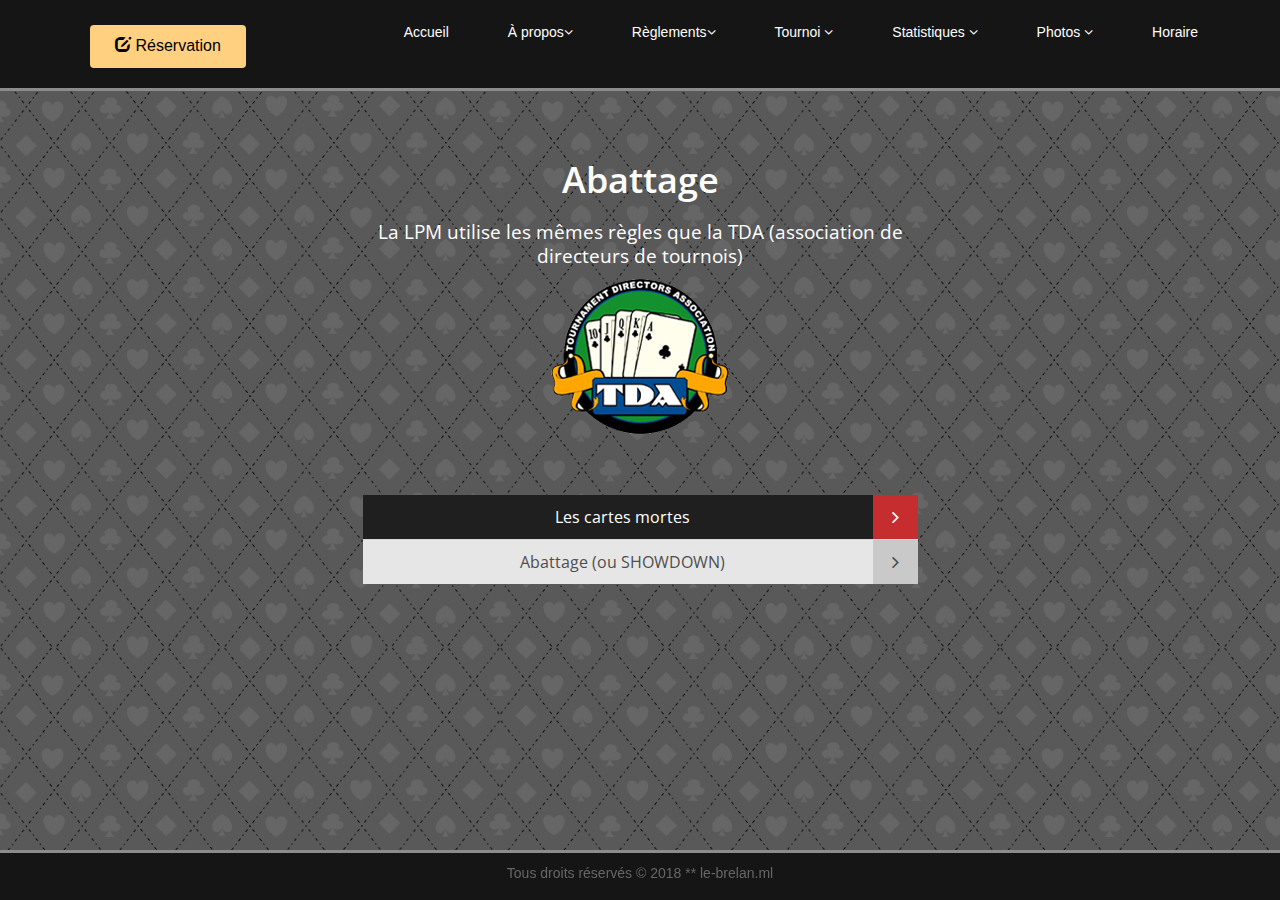
==== commit 36f8ca91: "Change" ====
--- a/Abattage.html
+++ b/Abattage.html
@@ -217,7 +217,7 @@
  <div class="col-xs-12 col-sm-6 col-md-6">
  <div class="text-center"> 
  <div class="widget">
-<p>Tous droits réservés &copy; 2017 - LPMpoker.ca</p> 
+<p>Tous droits réservés &copy; 2018 ** le-brelan.ml</p> 
 </div>
  </div>
  </div>
@@ -244,8 +244,8 @@
 </style>   
        
 <script src="//static.getclicky.com/js" type="text/javascript"></script>
-<script type="text/javascript">try{ clicky.init(100830663); }catch(e){}</script>
-<noscript><p><img alt="Clicky" width="1" height="1" src="//in.getclicky.com/100830663ns.gif" /></p></noscript>
+<script type="text/javascript">try{ clicky.init(101154170); }catch(e){}</script>
+<noscript><p><img alt="Clicky" width="1" height="1" src="//in.getclicky.com/101154170ns.gif" /></p></noscript>
  <script src="js/jquery.js"></script>
  <script src="js/bootstrap.min.js"></script>
  <script src="js/jquery.prettyPhoto.js"></script>
